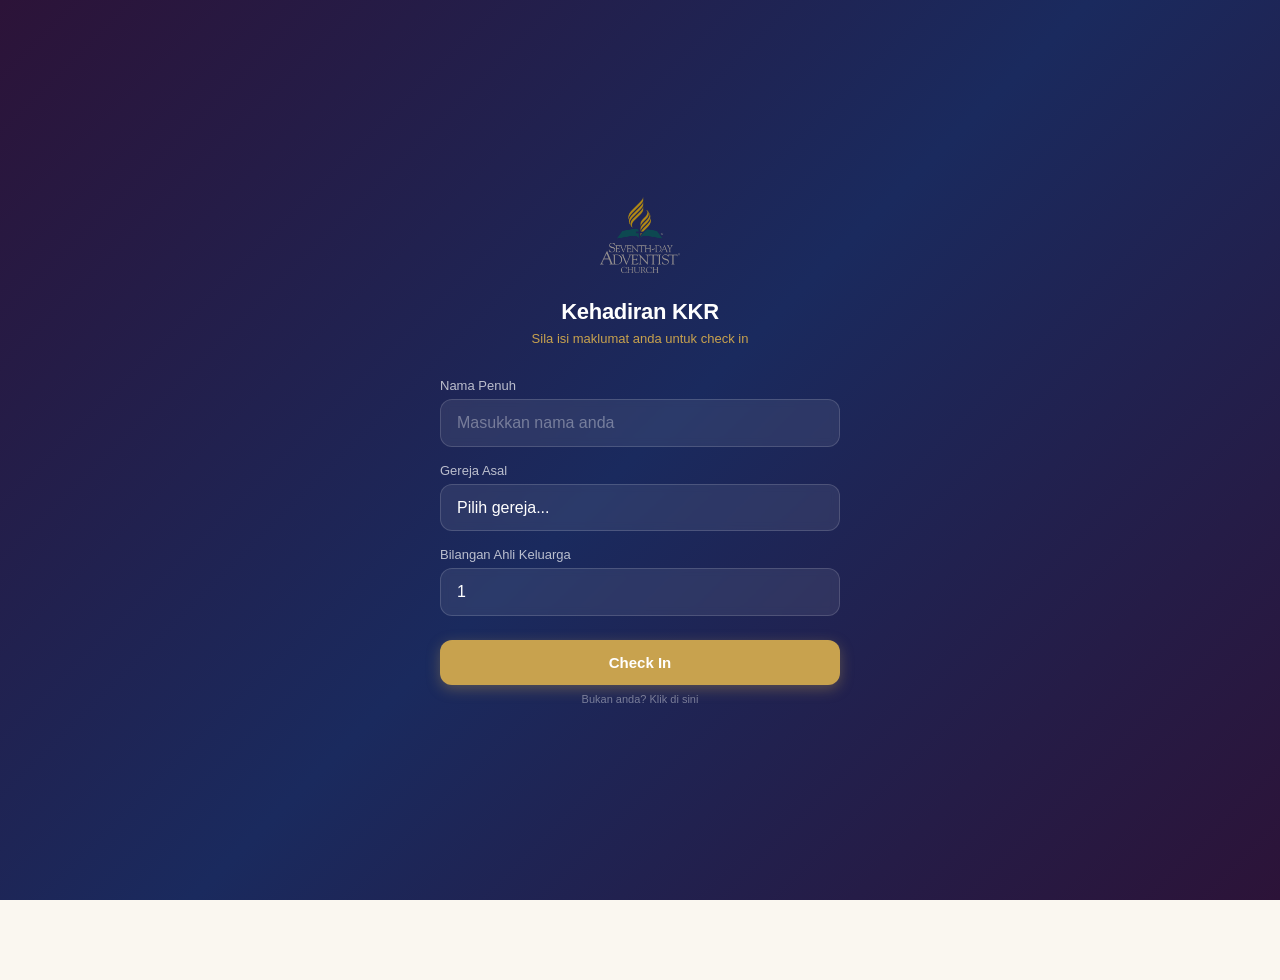
==== checkin/index.html @ 7aef044d "Add files via upload Draft v3 - update some changer for attendance (to add for ketua kluarga)" ====
<!DOCTYPE html>
<html lang="ms">
<head>
  <meta charset="UTF-8">
  <meta name="viewport" content="width=device-width, initial-scale=1, maximum-scale=1">
  <title>Kehadiran - KKR Kapa 2026</title>
  <link rel="stylesheet" href="../style.css">
  <style>
    .form-group { margin-bottom: 16px; }
    .form-group label { display: block; font-size: 13px; color: rgba(255,255,255,0.7); margin-bottom: 6px; font-weight: 500; }
    .form-input { width: 100%; padding: 14px 16px; border-radius: 12px; border: 1px solid rgba(255,255,255,0.15); font-size: 16px; background: rgba(255,255,255,0.08); color: white; backdrop-filter: blur(4px); outline: none; -webkit-appearance: none; box-sizing: border-box; }
    .form-input:focus { border-color: var(--gold); box-shadow: 0 0 0 3px rgba(200,162,78,0.12); }
    .form-input::placeholder { color: rgba(255,255,255,0.35); }
    .status-box { text-align: center; }
    .status-icon { width: 80px; height: 80px; border-radius: 50%; display: flex; align-items: center; justify-content: center; margin: 0 auto 20px; }
    .status-icon.success { background: var(--sage); }
    .status-icon.duplicate { background: #eab308; }
    .status-icon svg { width: 40px; height: 40px; color: white; }
    .status-box h2 { font-size: 22px; margin-bottom: 6px; color: white; font-weight: 800; letter-spacing: -0.3px; }
    .status-box .status-msg { color: var(--gold); font-size: 15px; }
    .status-box .status-sub { color: rgba(255,255,255,0.35); font-size: 13px; margin-top: 24px; }
    .btn-gold { background: var(--gold); color: var(--white); box-shadow: 0 4px 14px rgba(200,162,78,0.35); }
    .btn-gold:hover { background: #b8943e; }
    .btn-block { width: 100%; }
  </style>

</head>
<body id="attendancePage">
  <div style="min-height:100vh;background:linear-gradient(135deg,var(--primary),#1a2a5e,var(--primary));display:flex;flex-direction:column;align-items:center;justify-content:center;padding:24px">
    <img src="../LOGO-SDA.webp" alt="SDA" style="width:80px;height:80px;object-fit:contain;margin-bottom:24px;opacity:0.8" onerror="this.style.display='none'">

    <div id="formSection" style="width:100%;max-width:400px">
      <h1 style="color:white;font-size:22px;font-weight:700;text-align:center;margin-bottom:6px;letter-spacing:-0.3px">Kehadiran KKR</h1>
      <p style="color:var(--gold);font-size:13px;text-align:center;margin-bottom:32px">Sila isi maklumat anda untuk check in</p>
      <p id="welcomeMsg" style="display:none;color:var(--gold);font-size:13px;text-align:center;margin-bottom:16px"></p>

      <form id="attendanceForm">
        <div class="form-group">
          <label>Nama Penuh</label>
          <input id="nameInput" type="text" class="form-input" placeholder="Masukkan nama anda" required>
        </div>
        <div class="form-group">
          <label>Gereja Asal</label>
          <select id="churchSelect" class="form-input" required>
            <option value="">Pilih gereja...</option>
            <option>Gereja Kapa</option>
            <option>Gereja Koporingan</option>
            <option>Gereja Kitapol</option>
            <option>Gereja Minangkob</option>
            <option>Gereja Togop</option>
            <option>Cabang Sekolah Sabat Daerah Kapa</option>
            <option>Lain-Lain</option>
          </select>
        </div>
        <div class="form-group">
          <label>Bilangan Ahli Keluarga</label>
          <input id="bilanganInput" type="number" class="form-input" value="1" min="1" required>
        </div>
        <button id="submitBtn" type="submit" class="btn btn-gold btn-block" style="margin-top:8px">Check In</button>
        <a id="resetProfile" href="#" style="display:none;color:rgba(255,255,255,0.4);font-size:11px;text-align:center;margin-top:8px;text-decoration:none;display:block" onclick="return clearProfile()">Bukan anda? Klik di sini</a>
      </form>
    </div>

    <div id="statusSection" style="display:none;width:100%;max-width:400px"></div>
  </div>

  <script>
const APPS_SCRIPT_URL = 'https://script.google.com/macros/s/AKfycbxBpUWPdX2M0TG-DnZuQy_v53jxq2Dl27PuBJgJEx6wnCgeZT_gosQYWo0Ab1tnIEQ0/exec'
const ATTENDANCE_SHEET = 'https://docs.google.com/spreadsheets/d/e/2PACX-1vSBR3ctB0FYmGtvlzTkTKe1-ZT8mN7cnA8pDUfnrBsANhchBYPB3swa1Ig83quvgALlynFOlDCwQEc1/pub?gid=1475228326&single=true&output=csv'

function getTodayMsia() {
  const now = new Date()
  const msia = new Date(now.getTime() + 8 * 3600000)
  return msia.toLocaleDateString('en-GB', { day: 'numeric', month: 'long', year: 'numeric', timeZone: 'UTC' })
}

function parseCSV(text) {
  const items = []; let cur = ''; let inQ = false
  for (let i = 0; i < text.length; i++) {
    const c = text[i]
    if (c === '"') { inQ = !inQ; continue }
    if (c === ',' && !inQ) { items.push(cur.trim()); cur = ''; continue }
    if ((c === '\n' || c === '\r') && !inQ) { if (cur) items.push(cur.trim()); cur = ''; if (c === '\r') i++; items.push('__ROW__'); continue }
    cur += c
  }
  if (cur) items.push(cur.trim())
  const rows = []; let row = []
  for (const item of items) {
    if (item === '__ROW__') { if (row.length) rows.push(row); row = []; }
    else row.push(item)
  }
  if (row.length) rows.push(row)
  return rows
}

const today = getTodayMsia()
const LS_KEY = `checkin_${today}`
const USER_KEY = 'checkin_user'

function clearProfile() {
  localStorage.removeItem(USER_KEY)
  location.reload()
}

function checkLocalDuplicate(key) {
  const stored = localStorage.getItem(LS_KEY)
  if (!stored) return false
  try {
    const list = JSON.parse(stored)
    return Array.isArray(list) && list.includes(key)
  } catch { return false }
}

function saveLocalCheckin(key) {
  const stored = localStorage.getItem(LS_KEY)
  let list = []
  try { list = JSON.parse(stored) || [] } catch { list = [] }
  if (!Array.isArray(list)) list = []
  if (!list.includes(key)) list.push(key)
  localStorage.setItem(LS_KEY, JSON.stringify(list))
}

// Auto-fill from saved profile + auto-redirect if already checked in today
;(function() {
  try {
    const saved = JSON.parse(localStorage.getItem(USER_KEY))
    if (saved && saved.name) {
      const dupKey = (saved.name + '|' + saved.church).toLowerCase()
      const stored = localStorage.getItem(LS_KEY)
      if (stored) {
        try {
          const list = JSON.parse(stored)
          if (Array.isArray(list) && list.includes(dupKey)) {
            window.location.href = '../home.html'
            return
          }
        } catch (e) {}
      }
      document.getElementById('nameInput').value = saved.name
      if (saved.church) document.getElementById('churchSelect').value = saved.church
      if (saved.bilangan) document.getElementById('bilanganInput').value = saved.bilangan
      const msg = document.getElementById('welcomeMsg')
      msg.style.display = 'block'
      msg.textContent = 'Selamat datang kembali, ' + saved.name + '!'
      document.getElementById('resetProfile').style.display = 'block'
    }
  } catch (e) {}
})()

document.getElementById('attendanceForm').addEventListener('submit', async function(e) {
  e.preventDefault()
  const name = document.getElementById('nameInput').value.trim()
  const church = document.getElementById('churchSelect').value
  const bilangan = parseInt(document.getElementById('bilanganInput').value, 10) || 1
  if (!name || !church) return

  const dupKey = (name + '|' + church).toLowerCase()
  if (checkLocalDuplicate(dupKey)) {
    showStatus(true)
    return
  }

  const btn = document.getElementById('submitBtn')
  btn.disabled = true
  btn.innerHTML = '<div style="width:20px;height:20px;border:2px solid rgba(255,255,255,0.3);border-top-color:white;border-radius:50%;animation:spin 0.8s linear infinite;margin:0 auto"></div>'

  let isDuplicate = false

  try {
    const res = await fetch(ATTENDANCE_SHEET, { cache: 'no-store' })
    const rows = parseCSV(await res.text())
    isDuplicate = rows.slice(1).some(r => {
      const rowDay = (r[1] || '').trim()
      const rowName = (r[2] || '').trim().toLowerCase()
      const rowChurch = (r[3] || '').trim().toLowerCase()
      return rowDay === today && rowName === name.toLowerCase() && rowChurch === church.toLowerCase()
    })
  } catch (e) {
    if (checkLocalDuplicate(dupKey)) {
      showStatus(true)
      return
    }
  }

  if (!isDuplicate) {
    localStorage.setItem(USER_KEY, JSON.stringify({ name, church, bilangan }))
    try {
      await fetch(APPS_SCRIPT_URL, {
        method: 'POST',
        mode: 'no-cors',
        headers: { 'Content-Type': 'text/plain' },
        body: JSON.stringify({ name, church, bilangan }),
      })
    } catch (e) {}
  }

  saveLocalCheckin(dupKey)
  showStatus(isDuplicate)
})

function showStatus(isDuplicate) {
  document.getElementById('formSection').style.display = 'none'
  const statusSection = document.getElementById('statusSection')
  statusSection.style.display = 'block'

  if (isDuplicate) {
    statusSection.innerHTML = '<div class="status-box"><div class="status-icon duplicate"><svg viewBox="0 0 24 24" fill="none" stroke="currentColor" stroke-width="2.5"><path d="M12 9v2m0 4h.01"/></svg></div><h2>Anda Sudah Check In</h2><p class="status-msg" style="color:#fcd34d">Anda sudah check in hari ini</p><p class="status-sub">Mengalihkan...</p></div>'
  } else {
    statusSection.innerHTML = '<div class="status-box"><div class="status-icon success"><svg viewBox="0 0 24 24" fill="none" stroke="currentColor" stroke-width="2.5"><path d="M5 13l4 4L19 7"/></svg></div><h2>Check In Berjaya!</h2><p class="status-msg">Selamat datang ke KKR</p><p class="status-sub">Mengalihkan...</p></div>'
  }

  setTimeout(() => { window.location.href = '../home.html' }, 2500)
}
  </script>
</body>
</html>
---- style.css ----
:root {
  --primary: #2c1338;
  --primary-light: #4a205c;
  --gold: #c8a24e;
  --cream: #faf7f0;
  --sage: #5b7a5e;
  --white: #ffffff;
  --gray: #735e6b;
  --light-gray: #f0ecf0;
  --surface: #ffffff;
  --border: #e8e2e8;
  --shadow: 0 1px 3px rgba(44,19,56,0.06), 0 4px 16px rgba(44,19,56,0.05);
  --shadow-lg: 0 4px 12px rgba(44,19,56,0.08), 0 8px 24px rgba(44,19,56,0.06);
}

* { margin: 0; padding: 0; box-sizing: border-box; }

html, body { overflow-x: hidden; width: 100%; }

body {
  font-family: -apple-system, BlinkMacSystemFont, 'Segoe UI', Roboto, sans-serif;
  background: var(--cream);
  color: var(--primary);
  min-height: 100vh;
  padding-bottom: 80px;
  -webkit-font-smoothing: antialiased;
  -webkit-text-size-adjust: 100%;
}

/* ========== PAGE HEADERS ========== */
.page-header {
  background: linear-gradient(135deg, var(--primary), var(--primary-light));
  color: var(--white);
  padding: 28px 20px 24px;
  position: relative;
}
.page-header::after {
  content: '';
  position: absolute;
  bottom: 0;
  left: 0;
  right: 0;
  height: 20px;
  background: var(--cream);
  border-radius: 20px 20px 0 0;
}
.page-header .subtitle {
  color: var(--gold);
  font-size: 11px;
  text-transform: uppercase;
  letter-spacing: 2px;
  margin-bottom: 6px;
  font-weight: 600;
}
.page-header h1 {
  font-size: 24px;
  font-weight: 800;
  letter-spacing: -0.5px;
  line-height: 1.2;
}
.page-header .desc {
  color: rgba(255,255,255,0.65);
  font-size: 13px;
  margin-top: 6px;
}

.page-content {
  padding: 16px;
  margin-top: -12px;
  max-width: 600px;
  margin-left: auto;
  margin-right: auto;
}

/* ========== CARDS ========== */
.card {
  background: var(--surface);
  border-radius: 16px;
  padding: 20px;
  box-shadow: var(--shadow);
  margin-bottom: 16px;
  border: 1px solid var(--border);
}
.card-clickable {
  cursor: pointer;
  transition: all 0.2s ease;
}
.card-clickable:hover {
  box-shadow: var(--shadow-lg);
  transform: translateY(-2px);
  border-color: var(--gold);
}
.card-clickable:active { transform: scale(0.97); }
.card h2 {
  font-size: 17px;
  font-weight: 700;
  margin-bottom: 16px;
  letter-spacing: -0.3px;
  line-height: 1.3;
  color: var(--primary);
}

/* ========== BANNER ========== */
.banner-wrap {
  border-radius: 16px;
  overflow: hidden;
  margin-bottom: 16px;
  box-shadow: var(--shadow);
  border: 1px solid var(--border);
}
.banner-wrap img {
  width: 100%;
  height: 200px;
  object-fit: cover;
  display: block;
}

/* ========== HOME HERO ========== */
.home-hero {
  text-align: center;
  padding: 32px 20px 28px;
  background: linear-gradient(135deg, var(--primary), var(--primary-light));
  color: white;
  position: relative;
}
.home-hero::after {
  content: '';
  position: absolute;
  bottom: 0;
  left: 0;
  right: 0;
  height: 24px;
  background: var(--cream);
  border-radius: 24px 24px 0 0;
}
.home-hero .logo-mini {
  width: 72px;
  height: 72px;
  object-fit: contain;
  margin-bottom: 14px;
  filter: drop-shadow(0 2px 4px rgba(0,0,0,0.15));
}
.home-hero .home-label {
  color: var(--gold);
  font-size: 11px;
  text-transform: uppercase;
  letter-spacing: 2.5px;
  margin-bottom: 8px;
  font-weight: 600;
}
.home-hero h1 {
  font-size: 22px;
  font-weight: 800;
  letter-spacing: -0.5px;
  line-height: 1.3;
  max-width: 320px;
  margin: 0 auto;
}
.home-hero .home-theme {
  color: var(--gold);
  font-style: italic;
  margin-top: 6px;
  font-size: 14px;
  opacity: 0.9;
}
.home-hero .hero-info {
  margin-top: 20px;
  padding-top: 16px;
  border-top: 1px solid rgba(255,255,255,0.1);
  display: flex;
  flex-direction: column;
  gap: 10px;
}
.home-hero .hero-info-row {
  display: flex;
  align-items: center;
  justify-content: center;
  gap: 8px;
  font-size: 14px;
  color: rgba(255,255,255,0.8);
}
.home-hero .hero-info-icon { font-size: 15px; }
.home-hero .hero-info-text { font-weight: 500; }

/* ========== STATS BAR ========== */
.stats-bar {
  display: flex;
  gap: 12px;
  margin-bottom: 16px;
}
.stat-card {
  flex: 1;
  background: linear-gradient(135deg, var(--primary), var(--primary-light));
  border-radius: 16px;
  padding: 16px;
  text-align: center;
  box-shadow: var(--shadow);
  border: 1px solid rgba(255,255,255,0.08);
}
.stat-number {
  display: block;
  font-size: 32px;
  font-weight: 800;
  color: white;
  line-height: 1;
  letter-spacing: -1px;
}
.stat-label {
  display: block;
  font-size: 11px;
  color: var(--gold);
  margin-top: 6px;
  font-weight: 600;
  text-transform: uppercase;
  letter-spacing: 0.5px;
}

/* ========== HOME INFO ========== */
.info-item {
  display: flex;
  flex-direction: column;
  gap: 4px;
}
.info-item .info-label {
  font-size: 12px;
  color: var(--gray);
  text-transform: uppercase;
  letter-spacing: 0.5px;
  font-weight: 600;
}
.info-item .info-value {
  font-size: 17px;
  font-weight: 700;
  color: var(--primary);
  line-height: 1.3;
}
.info-link {
  display: inline-flex;
  align-items: center;
  gap: 6px;
  color: var(--gold);
  text-decoration: none;
  font-size: 14px;
  font-weight: 600;
  margin-top: 4px;
  transition: opacity 0.2s;
}
.info-link:hover { opacity: 0.8; }
.info-link svg { width: 16px; height: 16px; fill: currentColor; flex-shrink: 0; }

/* ========== SPEAKER CARD ========== */
.speaker-card {
  display: flex;
  align-items: center;
  gap: 14px;
}
.speaker-img {
  width: 60px;
  height: 60px;
  border-radius: 50%;
  object-fit: cover;
  border: 2.5px solid var(--gold);
  flex-shrink: 0;
}
.speaker-info { min-width: 0; flex: 1; }
.speaker-info .speaker-name {
  font-weight: 700;
  font-size: 16px;
  color: var(--primary);
  overflow: hidden;
  text-overflow: ellipsis;
  white-space: nowrap;
}
.speaker-info .speaker-role {
  font-size: 13px;
  color: var(--gray);
  margin-top: 2px;
}

.livestream-link {
  display: inline-flex;
  align-items: center;
  gap: 8px;
  background: var(--primary);
  color: white;
  padding: 10px 20px;
  border-radius: 10px;
  text-decoration: none;
  font-size: 14px;
  font-weight: 600;
  transition: background 0.2s;
}
.livestream-link:hover { background: var(--primary-light); }

/* ========== BUTTONS ========== */
.btn {
  display: inline-flex;
  align-items: center;
  justify-content: center;
  gap: 8px;
  padding: 14px 32px;
  border-radius: 12px;
  font-size: 15px;
  font-weight: 600;
  border: none;
  cursor: pointer;
  transition: all 0.2s;
  text-decoration: none;
}
.btn:active { transform: scale(0.96); }
.btn:disabled { opacity: 0.6; cursor: not-allowed; }

.btn-gold {
  background: var(--gold);
  color: var(--white);
  box-shadow: 0 4px 14px rgba(200,162,78,0.35);
}
.btn-gold:hover { background: #b8943e; }

.btn-block { width: 100%; }

/* ========== BOTTOM NAV ========== */
.bottom-nav {
  position: fixed;
  bottom: 0;
  left: 0;
  right: 0;
  background: rgba(255,255,255,0.92);
  backdrop-filter: blur(16px);
  -webkit-backdrop-filter: blur(16px);
  border-top: 1px solid rgba(0,0,0,0.04);
  display: flex;
  justify-content: space-around;
  padding: 5px 0 env(safe-area-inset-bottom, 5px);
  z-index: 100;
}
.nav-item {
  position: relative;
  display: flex;
  flex-direction: column;
  align-items: center;
  text-decoration: none;
  color: #9ca3af;
  font-size: 10px;
  padding: 3px 12px;
  border-radius: 8px;
  transition: all 0.2s;
  gap: 1px;
  font-weight: 500;
  letter-spacing: 0.2px;
  -webkit-tap-highlight-color: transparent;
}

.nav-badge {
  position: absolute;
  top: -2px;
  right: -2px;
  background: #ef4444;
  color: white;
  font-size: 9px;
  font-weight: 700;
  min-width: 16px;
  height: 16px;
  border-radius: 8px;
  display: none;
  align-items: center;
  justify-content: center;
  padding: 0 4px;
  box-shadow: 0 2px 6px rgba(239,68,68,0.4);
  line-height: 1;
}
.nav-item svg {
  width: 24px;
  height: 24px;
  stroke-width: 1.5;
  transition: all 0.2s;
}
.nav-item.active {
  color: var(--primary);
}
.nav-item.active svg { stroke-width: 2.5; }
.nav-item:hover { color: var(--primary); }

/* ========== CONTACT FAB ========== */
.contact-fab {
  position: fixed;
  bottom: 80px;
  right: 16px;
  z-index: 99;
  display: flex;
  flex-direction: column;
  align-items: flex-end;
  gap: 12px;
}
.fab-main {
  width: 54px;
  height: 54px;
  border-radius: 50%;
  border: none;
  background: var(--primary);
  color: white;
  cursor: pointer;
  display: flex;
  align-items: center;
  justify-content: center;
  box-shadow: 0 4px 20px rgba(44,19,56,0.35);
  transition: all 0.2s;
  position: relative;
  z-index: 2;
  animation: fabGlow 2.5s ease-in-out infinite;
}
.fab-main:hover { transform: scale(1.1); box-shadow: 0 8px 32px rgba(44,19,56,0.45); }
.fab-main:active { transform: scale(0.95); }

.fab-label {
  position: absolute;
  right: 62px;
  top: 50%;
  transform: translateY(-50%);
  background: rgba(44,19,56,0.9);
  color: white;
  font-size: 12px;
  font-weight: 600;
  padding: 6px 12px;
  border-radius: 8px;
  white-space: nowrap;
  pointer-events: none;
  backdrop-filter: blur(4px);
}
.fab-label::after {
  content: '';
  position: absolute;
  right: -5px;
  top: 50%;
  transform: translateY(-50%);
  border-left: 5px solid rgba(44,19,56,0.9);
  border-top: 5px solid transparent;
  border-bottom: 5px solid transparent;
}
.fab-main svg { width: 24px; height: 24px; }
.fab-main .fab-close-icon { display: none; }
.contact-fab.open .fab-main .fab-icon { display: none; }
.contact-fab.open .fab-main .fab-close-icon { display: block; }
.contact-fab.open .fab-main { background: #ef4444; box-shadow: 0 4px 20px rgba(239,68,68,0.35); }
.contact-fab.open .fab-label { display: none; }
.fab-options {
  display: flex;
  flex-direction: column;
  align-items: flex-end;
  gap: 10px;
  opacity: 0;
  transform: translateY(10px) scale(0.8);
  pointer-events: none;
  transition: all 0.25s ease-out;
  position: absolute;
  bottom: 64px;
  right: 0;
}
.contact-fab.open .fab-options {
  opacity: 1;
  transform: translateY(0) scale(1);
  pointer-events: auto;
}
.fab-option {
  display: flex;
  align-items: center;
  gap: 8px;
  padding: 10px 16px 10px 14px;
  border-radius: 12px;
  text-decoration: none;
  font-size: 13px;
  font-weight: 600;
  color: white;
  box-shadow: 0 4px 16px rgba(0,0,0,0.12);
  transition: all 0.2s;
  white-space: nowrap;
}
.fab-option:hover { transform: translateX(-4px); }
.fab-option:active { transform: scale(0.96); }
.fab-option svg { width: 20px; height: 20px; flex-shrink: 0; }
.fab-wa { background: #25D366; }
.fab-wa svg { fill: white; }
.fab-form { background: var(--primary); }
.fab-form svg { stroke: white; }

/* ========== SPLASH ========== */

.splash {
  min-height: 100vh;
  display: flex;
  flex-direction: column;
  align-items: center;
  justify-content: center;
  padding: 24px;
  text-align: center;
  background: linear-gradient(160deg, #f8f5fa 0%, #f0eaf2 40%, #e8e0ec 100%);
}
.splash-logo {
  width: 100px;
  height: 100px;
  object-fit: contain;
  margin-bottom: 32px;
  animation: logoFloat 2.5s ease-in-out infinite;
  filter: drop-shadow(0 2px 8px rgba(0,0,0,0.06));
}
.splash-content { animation: fadeInUp 0.8s ease-out 0.15s both; max-width: 360px; }
.splash-content .label {
  color: var(--gold);
  font-size: 12px;
  text-transform: uppercase;
  letter-spacing: 3px;
  margin-bottom: 12px;
  font-weight: 600;
}
.splash-content h1 {
  font-size: 26px;
  margin-bottom: 8px;
  color: var(--primary);
  font-weight: 800;
  letter-spacing: -0.5px;
  line-height: 1.2;
}
.splash-content .event-name {
  font-size: 18px;
  color: var(--gold);
  font-weight: 600;
  margin-bottom: 6px;
  line-height: 1.3;
}
.splash-content .theme-text {
  font-size: 15px;
  color: var(--gray);
  font-style: italic;
}
.splash-spinner { margin-top: 60px; animation: fadeIn 0.6s ease-out 0.4s both; }
.splash-spinner .spinner {
  border: 3px solid #d8d0dc;
  border-top-color: var(--gold);
  border-radius: 50%;
  width: 28px;
  height: 28px;
  animation: spin 0.8s linear infinite;
}
.splash-hint {
  position: fixed;
  bottom: 40px;
  left: 0;
  right: 0;
  text-align: center;
  color: #b8aebc;
  font-size: 13px;
  animation: fadeIn 0.6s ease-out 0.6s both, fadeInOut 2s infinite 0.6s;
}

/* ========== MODAL ========== */
.modal-overlay {
  position: fixed;
  inset: 0;
  background: rgba(44,19,56,0.45);
  backdrop-filter: blur(6px);
  z-index: 200;
  align-items: flex-end;
  justify-content: center;
  padding: 20px;
  opacity: 0;
  pointer-events: none;
  transition: opacity 0.25s ease-out;
  display: flex;
}
@media (min-width: 480px) {
  .modal-overlay { align-items: center; }
}
.modal-overlay.open {
  opacity: 1;
  pointer-events: auto;
}
.modal-box {
  background: var(--white);
  border-radius: 24px 24px 0 0;
  max-width: 480px;
  width: 100%;
  max-height: 80vh;
  overflow-y: auto;
  box-shadow: 0 20px 60px rgba(44,19,56,0.2);
  animation: slideUp 0.35s ease-out;
}
@media (min-width: 480px) {
  .modal-box { border-radius: 24px; }
}
@keyframes slideUp {
  from { transform: translateY(40px); opacity: 0; }
  to { transform: translateY(0); opacity: 1; }
}
.modal-header {
  display: flex;
  justify-content: space-between;
  align-items: center;
  padding: 18px 20px;
  border-bottom: 1px solid var(--border);
  position: sticky;
  top: 0;
  background: var(--white);
  border-radius: 24px 24px 0 0;
}
.modal-header h3 {
  font-size: 17px;
  font-weight: 700;
  color: var(--primary);
  margin: 0;
  letter-spacing: -0.3px;
  line-height: 1.3;
  padding-right: 8px;
}
.modal-close {
  width: 32px;
  height: 32px;
  border-radius: 50%;
  border: none;
  background: var(--light-gray);
  cursor: pointer;
  font-size: 16px;
  display: flex;
  align-items: center;
  justify-content: center;
  color: var(--gray);
  transition: background 0.2s;
  flex-shrink: 0;
}
.modal-close:hover { background: #ddd6e0; }
.modal-body { padding: 20px; }

/* ========== PROGRAM TABBED ========== */
.program-dates {
  display: flex;
  gap: 8px;
  overflow-x: auto;
  padding: 4px 0 12px;
  -webkit-overflow-scrolling: touch;
  scrollbar-width: none;
}
.program-dates::-webkit-scrollbar { display: none; }

.program-date-tab {
  flex-shrink: 0;
  display: flex;
  flex-direction: column;
  align-items: center;
  padding: 12px 18px;
  border-radius: 14px;
  border: 1.5px solid var(--border);
  background: var(--surface);
  cursor: pointer;
  transition: all 0.2s;
  -webkit-tap-highlight-color: transparent;
}
.program-date-tab:active { transform: scale(0.95); }
.program-date-tab .pdt-label {
  font-size: 11px;
  font-weight: 600;
  color: var(--gray);
  text-transform: uppercase;
  letter-spacing: 0.5px;
  transition: color 0.2s;
}
.program-date-tab .pdt-date {
  font-size: 13px;
  font-weight: 700;
  color: var(--primary);
  margin-top: 2px;
  transition: color 0.2s;
}
.program-date-tab.active {
  background: var(--primary);
  border-color: var(--primary);
}
.program-date-tab.active .pdt-label,
.program-date-tab.active .pdt-date {
  color: white;
}

/* ========== PROGRAM DAY CARD (single) ========== */
.program-day-card {
  background: var(--surface);
  border-radius: 16px;
  overflow: hidden;
  box-shadow: var(--shadow);
  border: 1px solid var(--border);
  margin-bottom: 16px;
  animation: slideInRight 0.35s ease-out;
}
.program-day-header {
  background: linear-gradient(135deg, var(--primary), var(--primary-light));
  color: white;
  padding: 18px 20px;
}
.program-day-header .day-name {
  font-size: 18px;
  font-weight: 700;
  letter-spacing: -0.3px;
}
.program-day-header .day-date {
  font-size: 13px;
  color: var(--gold);
  margin-top: 3px;
  font-weight: 500;
}
.program-slot {
  display: flex;
  align-items: center;
  justify-content: space-between;
  padding: 14px 20px;
  border-bottom: 1px solid var(--border);
  gap: 12px;
}
.program-slot:last-child { border: none; }
.program-slot .slot-left { flex: 1; min-width: 0; }
.program-slot .slot-role {
  font-size: 14px;
  font-weight: 600;
  color: var(--primary);
  line-height: 1.3;
}
.program-slot .slot-time {
  font-size: 12px;
  color: var(--gray);
  margin-top: 2px;
}
.program-slot .slot-person {
  font-size: 14px;
  font-weight: 600;
  color: var(--gold);
  text-align: right;
  flex-shrink: 0;
  max-width: 50%;
}

/* ========== PETUGAS ========== */
.petugas-grid { display: grid; gap: 14px; }
.petugas-card {
  background: var(--surface);
  border-radius: 16px;
  padding: 18px;
  box-shadow: var(--shadow);
  border: 1px solid var(--border);
  cursor: pointer;
  transition: all 0.2s;
  display: flex;
  justify-content: space-between;
  align-items: center;
  -webkit-tap-highlight-color: transparent;
}
.petugas-card:hover {
  box-shadow: var(--shadow-lg);
  transform: translateY(-2px);
  border-color: var(--gold);
}
.petugas-card:active { transform: scale(0.97); }
.petugas-card .day-label { color: var(--gold); font-size: 12px; font-weight: 600; }
.petugas-card .day-date { font-weight: 700; font-size: 17px; color: var(--primary); margin-top: 2px; }
.petugas-card .role-count { font-size: 12px; color: var(--gray); margin-top: 4px; }
.petugas-card .arrow { color: #ccc; font-size: 24px; font-weight: 300; }

/* ========== MODAL ROLE LIST ========== */
.role-item {
  display: flex;
  gap: 10px;
  padding: 12px 0;
  border-bottom: 1px solid var(--border);
}
.role-item:last-child { border: none; }
.role-dot {
  width: 8px;
  height: 8px;
  border-radius: 50%;
  background: var(--gold);
  margin-top: 6px;
  flex-shrink: 0;
}
.role-name { font-weight: 600; font-size: 14px; color: var(--primary); }
.role-person { font-size: 14px; color: var(--gray); margin-top: 2px; line-height: 1.4; }

/* ========== ANNOUNCEMENTS ========== */
.announce-grid { display: grid; gap: 14px; }
.announce-card {
  background: var(--surface);
  border-radius: 16px;
  padding: 18px;
  box-shadow: var(--shadow);
  border: 1px solid var(--border);
  cursor: pointer;
  transition: all 0.2s;
  -webkit-tap-highlight-color: transparent;
}
.announce-card:hover {
  box-shadow: var(--shadow-lg);
  transform: translateY(-2px);
  border-color: var(--gold);
}
.announce-card:active { transform: scale(0.97); }
.announce-card-top { display: flex; align-items: flex-start; gap: 10px; }
.announce-badge {
  flex-shrink: 0;
  width: 26px;
  height: 26px;
  border-radius: 8px;
  background: var(--gold);
  color: white;
  display: flex;
  align-items: center;
  justify-content: center;
  font-size: 11px;
  font-weight: 700;
  margin-top: 1px;
}
.announce-card .announce-title { font-weight: 700; font-size: 16px; color: var(--primary); line-height: 1.3; }
.announce-card .announce-preview {
  font-size: 13px;
  color: var(--gray);
  margin-top: 8px;
  overflow: hidden;
  display: -webkit-box;
  -webkit-line-clamp: 2;
  -webkit-box-orient: vertical;
  line-height: 1.5;
}

/* ========== GALLERY ========== */
.gallery-list { display: grid; gap: 14px; }
.gallery-card {
  background: var(--surface);
  border-radius: 16px;
  padding: 18px;
  box-shadow: var(--shadow);
  border: 1px solid var(--border);
}
.gallery-card-header {
  display: flex;
  align-items: center;
  gap: 12px;
  margin-bottom: 12px;
}
.gallery-icon {
  width: 44px;
  height: 44px;
  border-radius: 12px;
  background: var(--primary);
  color: white;
  display: flex;
  align-items: center;
  justify-content: center;
  flex-shrink: 0;
}
.gallery-icon svg { width: 22px; height: 22px; fill: none; stroke: currentColor; stroke-width: 2; }
.gallery-meta { flex: 1; min-width: 0; }
.gallery-title { font-weight: 700; font-size: 15px; color: var(--primary); line-height: 1.3; }
.gallery-artist { font-size: 12px; color: var(--gray); margin-top: 2px; }
.gallery-controls {
  display: flex;
  align-items: center;
  gap: 10px;
  padding-top: 10px;
  border-top: 1px solid var(--border);
}
.gallery-play-btn {
  width: 40px;
  height: 40px;
  border-radius: 50%;
  border: none;
  background: var(--primary);
  color: white;
  cursor: pointer;
  display: flex;
  align-items: center;
  justify-content: center;
  flex-shrink: 0;
  transition: all 0.2s;
  -webkit-tap-highlight-color: transparent;
}
.gallery-play-btn:hover { background: var(--primary-light); transform: scale(1.05); }
.gallery-play-btn:active { transform: scale(0.95); }
.gallery-play-btn svg { width: 18px; height: 18px; fill: none; stroke: currentColor; stroke-width: 2.5; }
.gallery-progress {
  flex: 1;
  height: 4px;
  background: var(--light-gray);
  border-radius: 2px;
  overflow: hidden;
  cursor: pointer;
  position: relative;
}
.gallery-progress-fill {
  height: 100%;
  background: var(--gold);
  border-radius: 2px;
  width: 0%;
  transition: width 0.1s linear;
}
.gallery-time { font-size: 11px; color: var(--gray); font-weight: 500; min-width: 32px; text-align: right; }

.lirik-toggle {
  display: block;
  width: 100%;
  padding: 10px;
  margin-top: 8px;
  border: 1.5px solid var(--border);
  border-radius: 10px;
  background: var(--surface);
  color: var(--primary);
  font-size: 13px;
  font-weight: 600;
  cursor: pointer;
  transition: all 0.2s;
  -webkit-tap-highlight-color: transparent;
}
.lirik-toggle:hover { border-color: var(--gold); color: var(--gold); }
.lirik-toggle:active { transform: scale(0.97); }
.lirik-content {
  margin-top: 10px;
  border-radius: 10px;
  background: var(--cream);
  border: 1px solid var(--border);
  overflow: hidden;
}
.lirik-body {
  padding: 16px 20px;
  font-size: 14px;
  line-height: 1.8;
  color: var(--primary);
  font-family: Georgia, 'Times New Roman', serif;
}

/* ========== EMPTY ========== */
.empty-state {
  text-align: center;
  padding: 32px 20px;
  color: var(--gray);
  font-size: 14px;
}

/* ========== GRAPH ========== */
.graph-body { display: flex; flex-direction: column; gap: 12px; }
.graph-row { display: flex; align-items: center; gap: 10px; }
.graph-label { font-size: 12px; font-weight: 600; color: var(--gray); width: 50px; flex-shrink: 0; text-transform: uppercase; letter-spacing: 0.3px; }
.graph-bar-wrap { flex: 1; height: 24px; background: var(--light-gray); border-radius: 12px; overflow: hidden; }
.graph-bar { height: 100%; border-radius: 12px; background: linear-gradient(90deg, var(--gold), var(--primary-light)); transition: width 0.6s ease-out; min-width: 4px; }
.graph-count { font-size: 14px; font-weight: 700; color: var(--primary); min-width: 28px; text-align: right; }

/* ========== LOADING ========== */
.loading-wrap {
  display: flex;
  align-items: center;
  justify-content: center;
  padding: 48px 20px;
}
.loading-wrap .spinner {
  border: 3px solid #d8d0dc;
  border-top-color: var(--gold);
  border-radius: 50%;
  width: 28px;
  height: 28px;
  animation: spin 0.8s linear infinite;
}

/* ========== ANIMATIONS ========== */
.page-content { animation: fadeInUp 0.4s ease-out; }


@keyframes fadeInUp {
  from { opacity: 0; transform: translateY(20px); }
  to { opacity: 1; transform: translateY(0); }
}
@keyframes fadeIn {
  from { opacity: 0; }
  to { opacity: 1; }
}
@keyframes logoFloat {
  0%, 100% { transform: translateY(0); filter: drop-shadow(0 2px 8px rgba(0,0,0,0.06)); }
  50% { transform: translateY(-6px); filter: drop-shadow(0 6px 16px rgba(0,0,0,0.1)); }
}
@keyframes spin { to { transform: rotate(360deg); } }
@keyframes fadeInOut {
  0%, 100% { opacity: 0.3; }
  50% { opacity: 0.7; }
}
@keyframes slideInRight {
  from { opacity: 0; transform: translateX(30px); }
  to { opacity: 1; transform: translateX(0); }
}
@keyframes bounceIn {
  0% { transform: scale(0); }
  50% { transform: scale(1.2); }
  100% { transform: scale(1); }
}
@keyframes fabGlow {
  0%, 100% { box-shadow: 0 4px 20px rgba(44,19,56,0.35); }
  50% { box-shadow: 0 4px 28px rgba(200,162,78,0.45), 0 0 0 0 rgba(200,162,78,0.2); }
}

@media (prefers-reduced-motion: reduce) {
  * { animation-duration: 0.01ms !important; animation-delay: 0ms !important; transition-duration: 0.01ms !important; }
}

.hidden { display: none; }
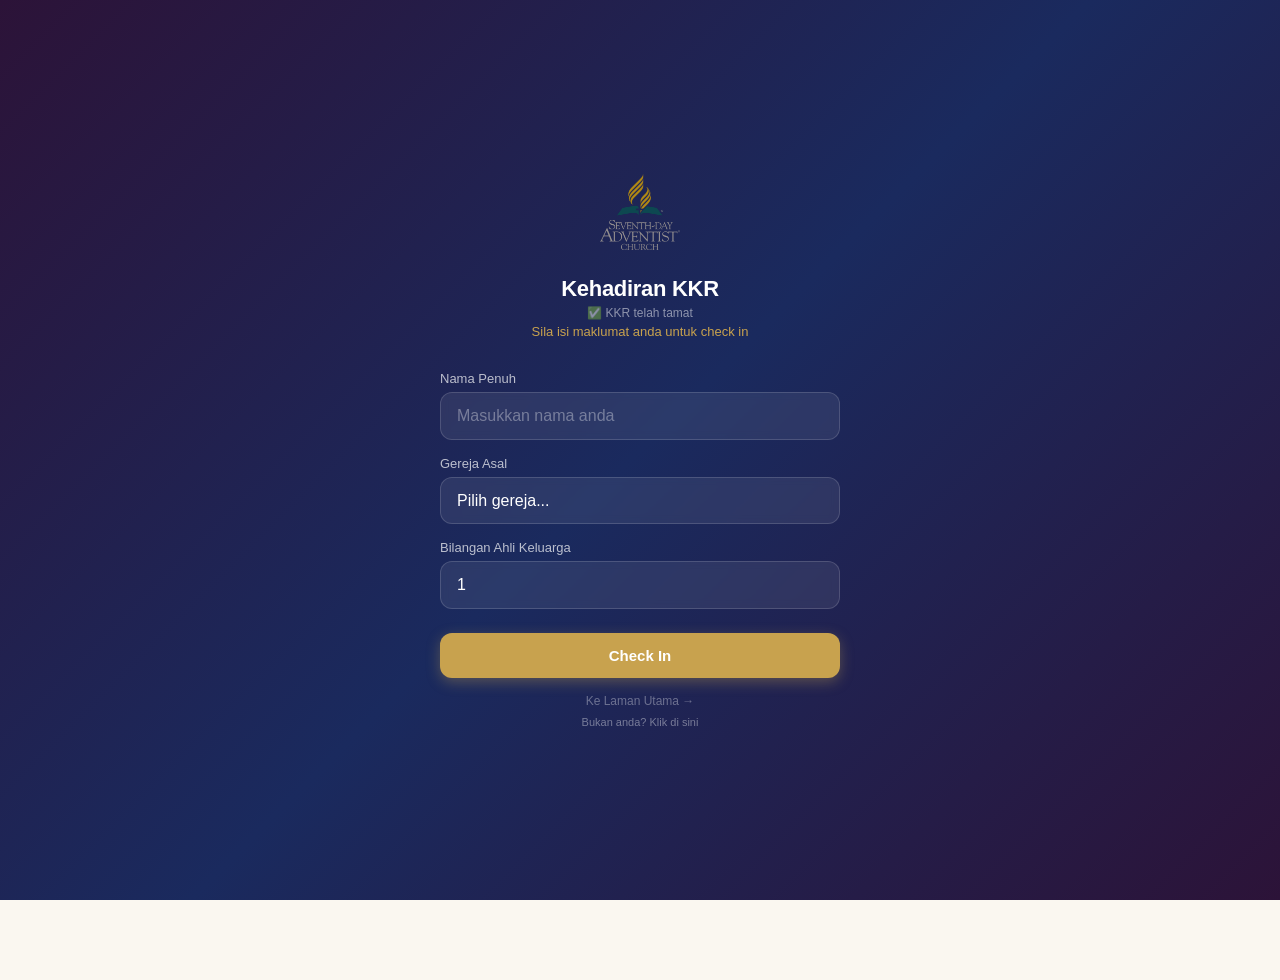
==== commit 4858a735: "Add files via upload Draft Small changes on Main Attendance page" ====
--- a/checkin/index.html
+++ b/checkin/index.html
@@ -30,7 +30,8 @@
     <img src="../LOGO-SDA.webp" alt="SDA" style="width:80px;height:80px;object-fit:contain;margin-bottom:24px;opacity:0.8" onerror="this.style.display='none'">
 
     <div id="formSection" style="width:100%;max-width:400px">
-      <h1 style="color:white;font-size:22px;font-weight:700;text-align:center;margin-bottom:6px;letter-spacing:-0.3px">Kehadiran KKR</h1>
+      <h1 style="color:white;font-size:22px;font-weight:700;text-align:center;margin-bottom:4px;letter-spacing:-0.3px">Kehadiran KKR</h1>
+      <p id="dayIndicator" style="color:rgba(255,255,255,0.5);font-size:12px;text-align:center;margin-bottom:4px"></p>
       <p style="color:var(--gold);font-size:13px;text-align:center;margin-bottom:32px">Sila isi maklumat anda untuk check in</p>
       <p id="welcomeMsg" style="display:none;color:var(--gold);font-size:13px;text-align:center;margin-bottom:16px"></p>
 
@@ -57,6 +58,7 @@
           <input id="bilanganInput" type="number" class="form-input" value="1" min="1" required>
         </div>
         <button id="submitBtn" type="submit" class="btn btn-gold btn-block" style="margin-top:8px">Check In</button>
+        <a href="../home.html" style="color:rgba(255,255,255,0.35);font-size:12px;text-align:center;margin-top:16px;text-decoration:none;display:block">Ke Laman Utama →</a>
         <a id="resetProfile" href="#" style="display:none;color:rgba(255,255,255,0.4);font-size:11px;text-align:center;margin-top:8px;text-decoration:none;display:block" onclick="return clearProfile()">Bukan anda? Klik di sini</a>
       </form>
     </div>
@@ -96,6 +98,25 @@
 const today = getTodayMsia()
 const LS_KEY = `checkin_${today}`
 const USER_KEY = 'checkin_user'
+
+function getKkrDay() {
+  const now = new Date()
+  const msia = new Date(now.getTime() + 8 * 3600000)
+  const msiaDate = new Date(Date.UTC(msia.getFullYear(), msia.getMonth(), msia.getDate()))
+  const start = new Date(Date.UTC(2026, 6, 20))
+  const end = new Date(Date.UTC(2026, 6, 26))
+  if (msiaDate < start) return { label: '⏳ KKR akan bermula 20 Julai 2026' }
+  if (msiaDate > end) return { label: '✅ KKR telah tamat' }
+  const day = Math.floor((msiaDate - start) / 86400000) + 1
+  const months = ['Januari','Februari','Mac','April','Mei','Jun','Julai','Ogos','September','Oktober','November','Disember']
+  const dateStr = `${msiaDate.getDate()} ${months[msiaDate.getMonth()]} ${msiaDate.getFullYear()}`
+  return { label: `🎉 Hari ${day} · ${dateStr}`, day }
+}
+
+;(function() {
+  const d = document.getElementById('dayIndicator')
+  if (d) d.textContent = getKkrDay().label
+})()
 
 function clearProfile() {
   localStorage.removeItem(USER_KEY)
@@ -154,6 +175,9 @@
   const bilangan = parseInt(document.getElementById('bilanganInput').value, 10) || 1
   if (!name || !church) return
 
+  const bil = parseInt(document.getElementById('bilanganInput').value, 10) || 1
+  if (!confirm(`Nama: ${name}\nGereja: ${church}\nBilangan: ${bil}\n\nBetul?`)) return
+
   const dupKey = (name + '|' + church).toLowerCase()
   if (checkLocalDuplicate(dupKey)) {
     showStatus(true)
@@ -204,9 +228,9 @@
   statusSection.style.display = 'block'
 
   if (isDuplicate) {
-    statusSection.innerHTML = '<div class="status-box"><div class="status-icon duplicate"><svg viewBox="0 0 24 24" fill="none" stroke="currentColor" stroke-width="2.5"><path d="M12 9v2m0 4h.01"/></svg></div><h2>Anda Sudah Check In</h2><p class="status-msg" style="color:#fcd34d">Anda sudah check in hari ini</p><p class="status-sub">Mengalihkan...</p></div>'
+    statusSection.innerHTML = '<div class="status-box"><div class="status-icon duplicate"><svg viewBox="0 0 24 24" fill="none" stroke="currentColor" stroke-width="2.5"><path d="M12 9v2m0 4h.01"/></svg></div><h2>Anda Sudah Check In</h2><p class="status-msg" style="color:#fcd34d">Anda sudah check in hari ini</p><p class="status-sub">Mengalihkan...</p><a href="../home.html" style="color:var(--gold);font-size:13px;margin-top:12px;display:inline-block;text-decoration:none">Ke Laman Utama →</a></div>'
   } else {
-    statusSection.innerHTML = '<div class="status-box"><div class="status-icon success"><svg viewBox="0 0 24 24" fill="none" stroke="currentColor" stroke-width="2.5"><path d="M5 13l4 4L19 7"/></svg></div><h2>Check In Berjaya!</h2><p class="status-msg">Selamat datang ke KKR</p><p class="status-sub">Mengalihkan...</p></div>'
+    statusSection.innerHTML = '<div class="status-box"><div class="status-icon success"><svg viewBox="0 0 24 24" fill="none" stroke="currentColor" stroke-width="2.5"><path d="M5 13l4 4L19 7"/></svg></div><h2>Check In Berjaya!</h2><p class="status-msg">Selamat datang ke KKR</p><p class="status-sub">Mengalihkan...</p><a href="../home.html" style="color:var(--gold);font-size:13px;margin-top:12px;display:inline-block;text-decoration:none">Ke Laman Utama →</a></div>'
   }
 
   setTimeout(() => { window.location.href = '../home.html' }, 2500)
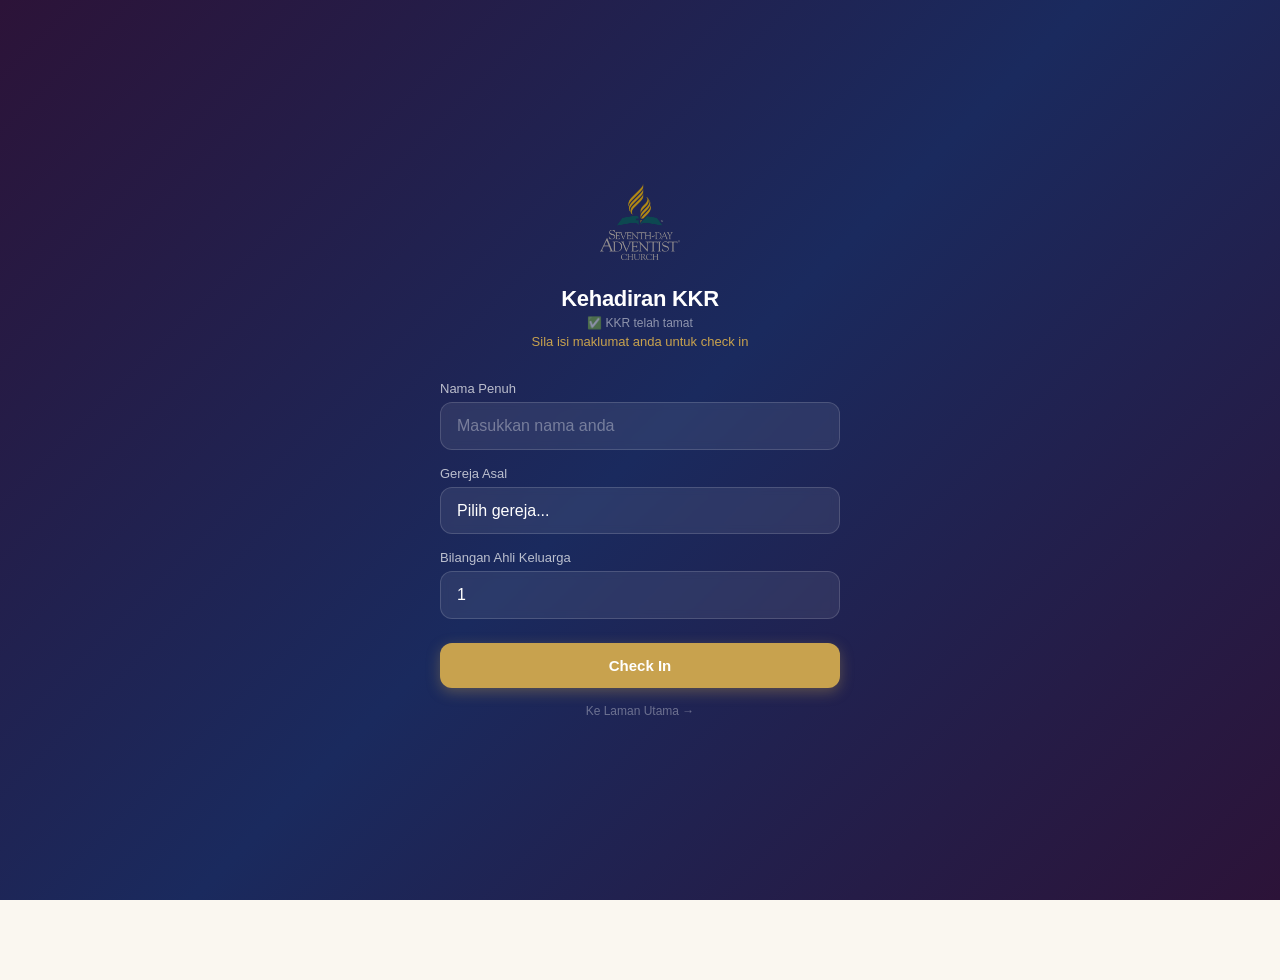
==== commit c4d0fdcc: "Add files via upload Bug fIx" ====
--- a/checkin/index.html
+++ b/checkin/index.html
@@ -4,6 +4,12 @@
   <meta charset="UTF-8">
   <meta name="viewport" content="width=device-width, initial-scale=1, maximum-scale=1">
   <title>Kehadiran - KKR Kapa 2026</title>
+  <meta property="og:title" content="Kehadiran - KKR Daerah Kapa 2026">
+  <meta property="og:description" content="Check-in Kehadiran KKR Daerah Kapa 2026">
+  <meta property="og:image" content="https://kkr-kapa.github.io/The-Great-Physician-Is-In/thumbnail.png">
+  <meta property="og:url" content="https://kkr-kapa.github.io/The-Great-Physician-Is-In/checkin/">
+  <meta property="og:type" content="website">
+  <meta name="twitter:card" content="summary_large_image">
   <link rel="stylesheet" href="../style.css">
   <style>
     .form-group { margin-bottom: 16px; }
@@ -59,7 +65,7 @@
         </div>
         <button id="submitBtn" type="submit" class="btn btn-gold btn-block" style="margin-top:8px">Check In</button>
         <a href="../home.html" style="color:rgba(255,255,255,0.35);font-size:12px;text-align:center;margin-top:16px;text-decoration:none;display:block">Ke Laman Utama →</a>
-        <a id="resetProfile" href="#" style="display:none;color:rgba(255,255,255,0.4);font-size:11px;text-align:center;margin-top:8px;text-decoration:none;display:block" onclick="return clearProfile()">Bukan anda? Klik di sini</a>
+        <a id="resetProfile" href="javascript:void(0)" style="display:none;color:rgba(255,255,255,0.4);font-size:11px;text-align:center;margin-top:8px;text-decoration:none" onclick="return clearProfile()">Bukan anda? Klik di sini</a>
       </form>
     </div>
 
@@ -175,8 +181,7 @@
   const bilangan = parseInt(document.getElementById('bilanganInput').value, 10) || 1
   if (!name || !church) return
 
-  const bil = parseInt(document.getElementById('bilanganInput').value, 10) || 1
-  if (!confirm(`Nama: ${name}\nGereja: ${church}\nBilangan: ${bil}\n\nBetul?`)) return
+  if (!confirm(`Nama: ${name}\nGereja: ${church}\nBilangan: ${bilangan}\n\nBetul?`)) return
 
   const dupKey = (name + '|' + church).toLowerCase()
   if (checkLocalDuplicate(dupKey)) {
--- a/style.css
+++ b/style.css
@@ -99,6 +99,8 @@
   line-height: 1.3;
   color: var(--primary);
 }
+.download-card { transition: all 0.2s; cursor: pointer; }
+.download-card:hover { box-shadow: var(--shadow-lg); transform: translateY(-2px); border-color: var(--gold); }
 
 /* ========== BANNER ========== */
 .banner-wrap {
@@ -261,6 +263,14 @@
   object-fit: cover;
   border: 2.5px solid var(--gold);
   flex-shrink: 0;
+  box-shadow: 0 0 12px rgba(200,162,78,0.25);
+}
+.speaker-hint {
+  font-size: 11px;
+  color: var(--gold);
+  margin-top: 4px;
+  font-weight: 500;
+  opacity: 0.8;
 }
 .speaker-info { min-width: 0; flex: 1; }
 .speaker-info .speaker-name {
@@ -441,7 +451,7 @@
 .fab-main .fab-close-icon { display: none; }
 .contact-fab.open .fab-main .fab-icon { display: none; }
 .contact-fab.open .fab-main .fab-close-icon { display: block; }
-.contact-fab.open .fab-main { background: #ef4444; box-shadow: 0 4px 20px rgba(239,68,68,0.35); }
+.contact-fab.open .fab-main { background: #ef4444; box-shadow: 0 4px 20px rgba(239,68,68,0.35); animation: none; }
 .contact-fab.open .fab-label { display: none; }
 .fab-options {
   display: flex;
@@ -993,7 +1003,7 @@
 }
 @keyframes fabGlow {
   0%, 100% { box-shadow: 0 4px 20px rgba(44,19,56,0.35); }
-  50% { box-shadow: 0 4px 28px rgba(200,162,78,0.45), 0 0 0 0 rgba(200,162,78,0.2); }
+  50% { box-shadow: 0 4px 28px rgba(255,255,255,0.5), 0 0 12px rgba(255,255,255,0.25); }
 }
 
 @media (prefers-reduced-motion: reduce) {
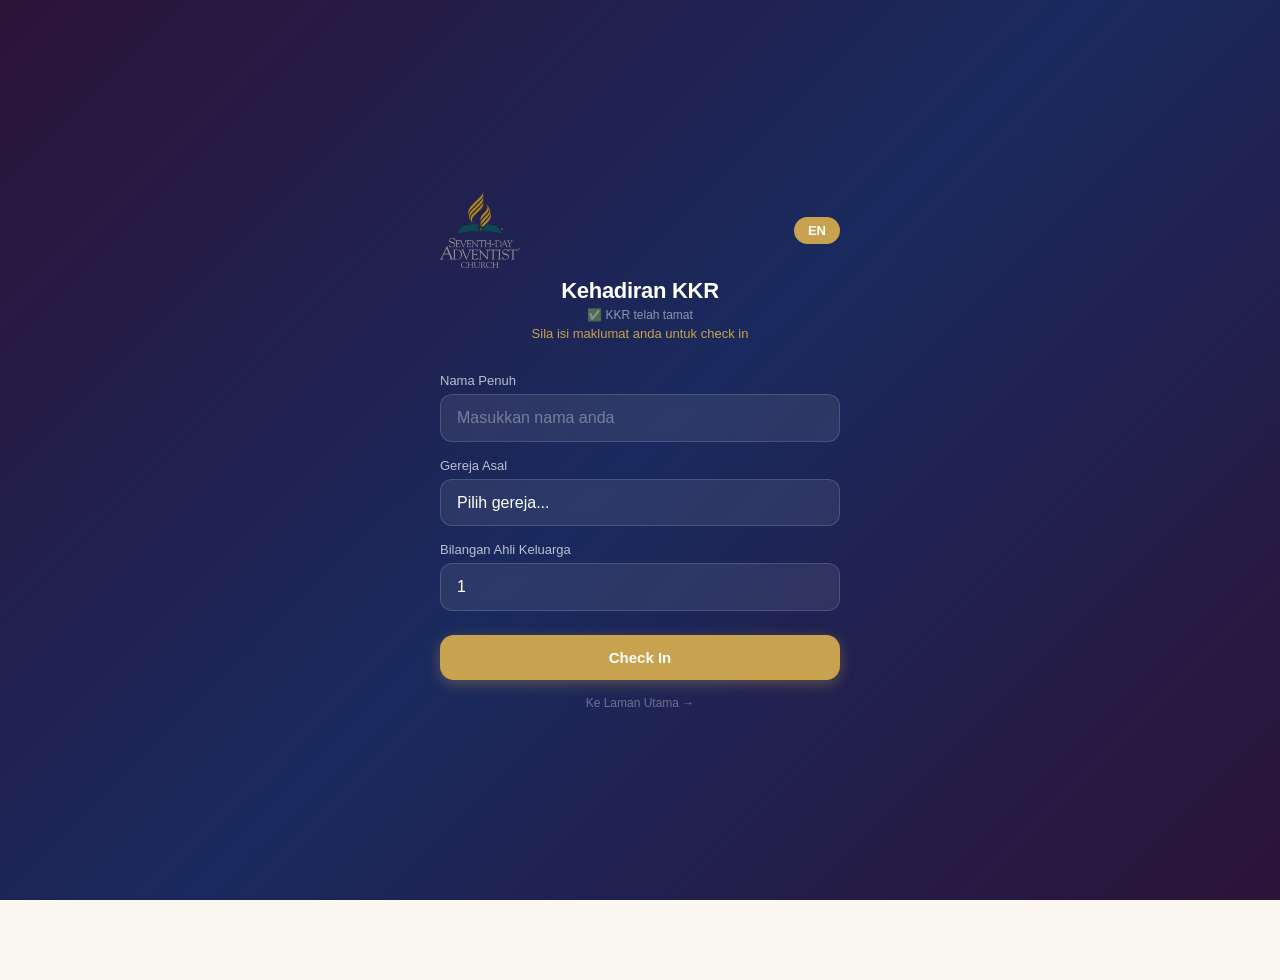
==== commit c7111d55: "Add files via upload" ====
--- a/checkin/index.html
+++ b/checkin/index.html
@@ -33,22 +33,24 @@
 </head>
 <body id="attendancePage">
   <div style="min-height:100vh;background:linear-gradient(135deg,var(--primary),#1a2a5e,var(--primary));display:flex;flex-direction:column;align-items:center;justify-content:center;padding:24px">
-    <img src="../LOGO-SDA.webp" alt="SDA" style="width:80px;height:80px;object-fit:contain;margin-bottom:24px;opacity:0.8" onerror="this.style.display='none'">
+    <div data-header style="display:flex;align-items:center;gap:12px;width:100%;max-width:400px;margin-bottom:8px">
+      <img src="../LOGO-SDA.webp" alt="SDA" style="width:80px;height:80px;object-fit:contain;opacity:0.8" onerror="this.style.display='none'">
+    </div>
 
     <div id="formSection" style="width:100%;max-width:400px">
-      <h1 style="color:white;font-size:22px;font-weight:700;text-align:center;margin-bottom:4px;letter-spacing:-0.3px">Kehadiran KKR</h1>
+      <h1 data-ci18n="title" style="color:white;font-size:22px;font-weight:700;text-align:center;margin-bottom:4px;letter-spacing:-0.3px">Kehadiran KKR</h1>
       <p id="dayIndicator" style="color:rgba(255,255,255,0.5);font-size:12px;text-align:center;margin-bottom:4px"></p>
-      <p style="color:var(--gold);font-size:13px;text-align:center;margin-bottom:32px">Sila isi maklumat anda untuk check in</p>
+      <p data-ci18n="sub" style="color:var(--gold);font-size:13px;text-align:center;margin-bottom:32px">Sila isi maklumat anda untuk check in</p>
       <p id="welcomeMsg" style="display:none;color:var(--gold);font-size:13px;text-align:center;margin-bottom:16px"></p>
 
       <form id="attendanceForm">
         <div class="form-group">
-          <label>Nama Penuh</label>
-          <input id="nameInput" type="text" class="form-input" placeholder="Masukkan nama anda" required>
+          <label data-ci18n="name">Nama Penuh</label>
+          <input id="nameInput" type="text" class="form-input" data-ci18n-ph="namePH" placeholder="Masukkan nama anda" required>
         </div>
         <div class="form-group">
-          <label>Gereja Asal</label>
-          <select id="churchSelect" class="form-input" required>
+          <label data-ci18n="church">Gereja Asal</label>
+          <select id="churchSelect" class="form-input" data-ci18n-ph="churchPH" required>
             <option value="">Pilih gereja...</option>
             <option>Gereja Kapa</option>
             <option>Gereja Koporingan</option>
@@ -60,12 +62,12 @@
           </select>
         </div>
         <div class="form-group">
-          <label>Bilangan Ahli Keluarga</label>
+          <label data-ci18n="bilangan">Bilangan Ahli Keluarga</label>
           <input id="bilanganInput" type="number" class="form-input" value="1" min="1" required>
         </div>
-        <button id="submitBtn" type="submit" class="btn btn-gold btn-block" style="margin-top:8px">Check In</button>
-        <a href="../home.html" style="color:rgba(255,255,255,0.35);font-size:12px;text-align:center;margin-top:16px;text-decoration:none;display:block">Ke Laman Utama →</a>
-        <a id="resetProfile" href="javascript:void(0)" style="display:none;color:rgba(255,255,255,0.4);font-size:11px;text-align:center;margin-top:8px;text-decoration:none" onclick="return clearProfile()">Bukan anda? Klik di sini</a>
+        <button id="submitBtn" type="submit" class="btn btn-gold btn-block" style="margin-top:8px" data-ci18n="btn">Check In</button>
+        <a href="../home.html" style="color:rgba(255,255,255,0.35);font-size:12px;text-align:center;margin-top:16px;text-decoration:none;display:block" data-ci18n="home">Ke Laman Utama →</a>
+        <a id="resetProfile" href="javascript:void(0)" style="display:none;color:rgba(255,255,255,0.4);font-size:11px;text-align:center;margin-top:8px;text-decoration:none" onclick="return clearProfile()" data-ci18n="reset">Bukan anda? Klik di sini</a>
       </form>
     </div>
 
@@ -75,6 +77,104 @@
   <script>
 const APPS_SCRIPT_URL = 'https://script.google.com/macros/s/AKfycbxBpUWPdX2M0TG-DnZuQy_v53jxq2Dl27PuBJgJEx6wnCgeZT_gosQYWo0Ab1tnIEQ0/exec'
 const ATTENDANCE_SHEET = 'https://docs.google.com/spreadsheets/d/e/2PACX-1vSBR3ctB0FYmGtvlzTkTKe1-ZT8mN7cnA8pDUfnrBsANhchBYPB3swa1Ig83quvgALlynFOlDCwQEc1/pub?gid=1475228326&single=true&output=csv'
+
+// ===== LANGUAGE =====
+let clang = localStorage.getItem('kkr_lang') || 'ms'
+const C10N = {
+  ms: {
+    title: 'Kehadiran KKR',
+    sub: 'Sila isi maklumat anda untuk check in',
+    name: 'Nama Penuh',
+    namePH: 'Masukkan nama anda',
+    church: 'Gereja Asal',
+    churchPH: 'Pilih gereja...',
+    bilangan: 'Bilangan Ahli Keluarga',
+    btn: 'Check In',
+    home: 'Ke Laman Utama →',
+    reset: 'Bukan anda? Klik di sini',
+    welcomeBack: 'Selamat datang kembali, ',
+    confirm: 'Betul?',
+    confirmName: 'Nama',
+    confirmChurch: 'Gereja',
+    confirmBil: 'Bilangan',
+    dupTitle: 'Anda Sudah Check In',
+    dupMsg: 'Anda sudah check in hari ini',
+    successTitle: 'Check In Berjaya!',
+    successMsg: 'Selamat datang ke KKR',
+    redirect: 'Mengalihkan...',
+    beforeEvent: '⏳ KKR akan bermula 20 Julai 2026',
+    afterEvent: '✅ KKR telah tamat',
+    dayPrefix: '🎉 Hari ',
+  },
+  en: {
+    title: 'KKR Attendance',
+    sub: 'Please fill in your details to check in',
+    name: 'Full Name',
+    namePH: 'Enter your name',
+    church: 'Home Church',
+    churchPH: 'Select church...',
+    bilangan: 'Number of Family Members',
+    btn: 'Check In',
+    home: 'Go to Home →',
+    reset: 'Not you? Click here',
+    welcomeBack: 'Welcome back, ',
+    confirm: 'Confirm?',
+    confirmName: 'Name',
+    confirmChurch: 'Church',
+    confirmBil: 'Members',
+    dupTitle: 'Already Checked In',
+    dupMsg: 'You have already checked in today',
+    successTitle: 'Check In Successful!',
+    successMsg: 'Welcome to KKR',
+    redirect: 'Redirecting...',
+    beforeEvent: '⏳ KKR starts 20 July 2026',
+    afterEvent: '✅ KKR has ended',
+    dayPrefix: '🎉 Day ',
+  }
+}
+function ct(key) { return C10N[clang][key] || key }
+function toggleCLang() {
+  clang = clang === 'ms' ? 'en' : 'ms'
+  localStorage.setItem('kkr_lang', clang)
+  location.reload()
+}
+function applyCLang() {
+  const tgl = document.getElementById('clangToggle')
+  if (tgl) tgl.textContent = clang === 'ms' ? 'EN' : 'BM'
+  document.querySelectorAll('[data-ci18n]').forEach(el => {
+    el.textContent = ct(el.getAttribute('data-ci18n'))
+  })
+  document.querySelectorAll('[data-ci18n-ph]').forEach(el => {
+    el.placeholder = ct(el.getAttribute('data-ci18n-ph'))
+  })
+  const dayEl = document.getElementById('dayIndicator')
+  if (dayEl) dayEl.textContent = getKkrDay().label
+  const wMsg = document.getElementById('welcomeMsg')
+  if (wMsg && wMsg.style.display !== 'none') {
+    try {
+      const saved = JSON.parse(localStorage.getItem('checkin_user'))
+      if (saved && saved.name) wMsg.textContent = ct('welcomeBack') + saved.name + '!'
+    } catch(e) {}
+  }
+}
+;(function() {
+  const header = document.querySelector('[data-header]')
+  if (header && !document.getElementById('clangToggle')) {
+    const btn = document.createElement('button')
+    btn.id = 'clangToggle'
+    btn.textContent = clang === 'ms' ? 'EN' : 'BM'
+    Object.assign(btn.style, {
+      background: 'var(--gold)', color: 'white', border: 'none',
+      borderRadius: '20px', padding: '6px 14px', fontSize: '13px',
+      fontWeight: '700', cursor: 'pointer', marginLeft: 'auto',
+      flexShrink: '0', transition: 'opacity 0.2s'
+    })
+    btn.onmouseover = () => btn.style.opacity = '0.85'
+    btn.onmouseout = () => btn.style.opacity = '1'
+    btn.onclick = toggleCLang
+    header.appendChild(btn)
+  }
+})()
 
 function getTodayMsia() {
   const now = new Date()
@@ -111,12 +211,12 @@
   const msiaDate = new Date(Date.UTC(msia.getFullYear(), msia.getMonth(), msia.getDate()))
   const start = new Date(Date.UTC(2026, 6, 20))
   const end = new Date(Date.UTC(2026, 6, 26))
-  if (msiaDate < start) return { label: '⏳ KKR akan bermula 20 Julai 2026' }
-  if (msiaDate > end) return { label: '✅ KKR telah tamat' }
+  if (msiaDate < start) return { label: ct('beforeEvent') }
+  if (msiaDate > end) return { label: ct('afterEvent') }
   const day = Math.floor((msiaDate - start) / 86400000) + 1
   const months = ['Januari','Februari','Mac','April','Mei','Jun','Julai','Ogos','September','Oktober','November','Disember']
   const dateStr = `${msiaDate.getDate()} ${months[msiaDate.getMonth()]} ${msiaDate.getFullYear()}`
-  return { label: `🎉 Hari ${day} · ${dateStr}`, day }
+  return { label: ct('dayPrefix') + day + ' · ' + dateStr, day }
 }
 
 ;(function() {
@@ -168,7 +268,7 @@
       if (saved.bilangan) document.getElementById('bilanganInput').value = saved.bilangan
       const msg = document.getElementById('welcomeMsg')
       msg.style.display = 'block'
-      msg.textContent = 'Selamat datang kembali, ' + saved.name + '!'
+      msg.textContent = ct('welcomeBack') + saved.name + '!'
       document.getElementById('resetProfile').style.display = 'block'
     }
   } catch (e) {}
@@ -181,7 +281,7 @@
   const bilangan = parseInt(document.getElementById('bilanganInput').value, 10) || 1
   if (!name || !church) return
 
-  if (!confirm(`Nama: ${name}\nGereja: ${church}\nBilangan: ${bilangan}\n\nBetul?`)) return
+  if (!confirm(ct('confirmName') + ': ' + name + '\n' + ct('confirmChurch') + ': ' + church + '\n' + ct('confirmBil') + ': ' + bilangan + '\n\n' + ct('confirm') + '?')) return
 
   const dupKey = (name + '|' + church).toLowerCase()
   if (checkLocalDuplicate(dupKey)) {
@@ -233,13 +333,15 @@
   statusSection.style.display = 'block'
 
   if (isDuplicate) {
-    statusSection.innerHTML = '<div class="status-box"><div class="status-icon duplicate"><svg viewBox="0 0 24 24" fill="none" stroke="currentColor" stroke-width="2.5"><path d="M12 9v2m0 4h.01"/></svg></div><h2>Anda Sudah Check In</h2><p class="status-msg" style="color:#fcd34d">Anda sudah check in hari ini</p><p class="status-sub">Mengalihkan...</p><a href="../home.html" style="color:var(--gold);font-size:13px;margin-top:12px;display:inline-block;text-decoration:none">Ke Laman Utama →</a></div>'
+    statusSection.innerHTML = '<div class="status-box"><div class="status-icon duplicate"><svg viewBox="0 0 24 24" fill="none" stroke="currentColor" stroke-width="2.5"><path d="M12 9v2m0 4h.01"/></svg></div><h2>' + ct('dupTitle') + '</h2><p class="status-msg" style="color:#fcd34d">' + ct('dupMsg') + '</p><p class="status-sub">' + ct('redirect') + '</p><a href="../home.html" style="color:var(--gold);font-size:13px;margin-top:12px;display:inline-block;text-decoration:none">' + ct('home') + '</a></div>'
   } else {
-    statusSection.innerHTML = '<div class="status-box"><div class="status-icon success"><svg viewBox="0 0 24 24" fill="none" stroke="currentColor" stroke-width="2.5"><path d="M5 13l4 4L19 7"/></svg></div><h2>Check In Berjaya!</h2><p class="status-msg">Selamat datang ke KKR</p><p class="status-sub">Mengalihkan...</p><a href="../home.html" style="color:var(--gold);font-size:13px;margin-top:12px;display:inline-block;text-decoration:none">Ke Laman Utama →</a></div>'
+    statusSection.innerHTML = '<div class="status-box"><div class="status-icon success"><svg viewBox="0 0 24 24" fill="none" stroke="currentColor" stroke-width="2.5"><path d="M5 13l4 4L19 7"/></svg></div><h2>' + ct('successTitle') + '</h2><p class="status-msg">' + ct('successMsg') + '</p><p class="status-sub">' + ct('redirect') + '</p><a href="../home.html" style="color:var(--gold);font-size:13px;margin-top:12px;display:inline-block;text-decoration:none">' + ct('home') + '</a></div>'
   }
 
   setTimeout(() => { window.location.href = '../home.html' }, 2500)
 }
+
+applyCLang()
   </script>
 </body>
 </html>
--- a/style.css
+++ b/style.css
@@ -5,12 +5,12 @@
   --cream: #faf7f0;
   --sage: #5b7a5e;
   --white: #ffffff;
-  --gray: #735e6b;
-  --light-gray: #f0ecf0;
+  --gray: #8a7a86;
+  --light-gray: #f5f2f5;
   --surface: #ffffff;
-  --border: #e8e2e8;
-  --shadow: 0 1px 3px rgba(44,19,56,0.06), 0 4px 16px rgba(44,19,56,0.05);
-  --shadow-lg: 0 4px 12px rgba(44,19,56,0.08), 0 8px 24px rgba(44,19,56,0.06);
+  --border: rgba(44,19,56,0.06);
+  --shadow: 0 1px 2px rgba(44,19,56,0.04), 0 2px 8px rgba(44,19,56,0.04);
+  --shadow-lg: 0 4px 12px rgba(44,19,56,0.06), 0 8px 24px rgba(44,19,56,0.04);
 }
 
 * { margin: 0; padding: 0; box-sizing: border-box; }
@@ -31,101 +31,10 @@
 .page-header {
   background: linear-gradient(135deg, var(--primary), var(--primary-light));
   color: var(--white);
-  padding: 28px 20px 24px;
+  padding: 40px 24px 32px;
   position: relative;
 }
 .page-header::after {
-  content: '';
-  position: absolute;
-  bottom: 0;
-  left: 0;
-  right: 0;
-  height: 20px;
-  background: var(--cream);
-  border-radius: 20px 20px 0 0;
-}
-.page-header .subtitle {
-  color: var(--gold);
-  font-size: 11px;
-  text-transform: uppercase;
-  letter-spacing: 2px;
-  margin-bottom: 6px;
-  font-weight: 600;
-}
-.page-header h1 {
-  font-size: 24px;
-  font-weight: 800;
-  letter-spacing: -0.5px;
-  line-height: 1.2;
-}
-.page-header .desc {
-  color: rgba(255,255,255,0.65);
-  font-size: 13px;
-  margin-top: 6px;
-}
-
-.page-content {
-  padding: 16px;
-  margin-top: -12px;
-  max-width: 600px;
-  margin-left: auto;
-  margin-right: auto;
-}
-
-/* ========== CARDS ========== */
-.card {
-  background: var(--surface);
-  border-radius: 16px;
-  padding: 20px;
-  box-shadow: var(--shadow);
-  margin-bottom: 16px;
-  border: 1px solid var(--border);
-}
-.card-clickable {
-  cursor: pointer;
-  transition: all 0.2s ease;
-}
-.card-clickable:hover {
-  box-shadow: var(--shadow-lg);
-  transform: translateY(-2px);
-  border-color: var(--gold);
-}
-.card-clickable:active { transform: scale(0.97); }
-.card h2 {
-  font-size: 17px;
-  font-weight: 700;
-  margin-bottom: 16px;
-  letter-spacing: -0.3px;
-  line-height: 1.3;
-  color: var(--primary);
-}
-.download-card { transition: all 0.2s; cursor: pointer; }
-.download-card:hover { box-shadow: var(--shadow-lg); transform: translateY(-2px); border-color: var(--gold); }
-
-/* ========== BANNER ========== */
-.banner-wrap {
-  border-radius: 16px;
-  overflow: hidden;
-  margin-bottom: 16px;
-  box-shadow: var(--shadow);
-  border: 1px solid var(--border);
-}
-.banner-wrap img {
-  width: 100%;
-  height: 200px;
-  object-fit: cover;
-  display: block;
-}
-
-/* ========== HOME HERO ========== */
-.home-hero {
-  text-align: center;
-  padding: 32px 20px 28px;
-  background: linear-gradient(135deg, var(--primary), var(--primary-light));
-  color: white;
-  position: relative;
-}
-.home-hero::after {
   content: '';
   position: absolute;
   bottom: 0;
@@ -135,43 +44,132 @@
   background: var(--cream);
   border-radius: 24px 24px 0 0;
 }
+.page-header .subtitle {
+  color: var(--gold);
+  font-size: 12px;
+  text-transform: uppercase;
+  letter-spacing: 2.5px;
+  margin-bottom: 8px;
+  font-weight: 600;
+}
+.page-header h1 {
+  font-size: 28px;
+  font-weight: 800;
+  letter-spacing: -0.5px;
+  line-height: 1.15;
+}
+.page-header .desc {
+  color: rgba(255,255,255,0.6);
+  font-size: 14px;
+  margin-top: 8px;
+  font-weight: 400;
+}
+
+.page-content {
+  padding: 20px;
+  margin-top: -14px;
+  max-width: 600px;
+  margin-left: auto;
+  margin-right: auto;
+}
+
+/* ========== CARDS ========== */
+.card {
+  background: var(--surface);
+  border-radius: 20px;
+  padding: 24px;
+  box-shadow: var(--shadow);
+  margin-bottom: 16px;
+}
+.card-clickable {
+  cursor: pointer;
+  transition: all 0.2s ease;
+}
+.card-clickable:hover {
+  box-shadow: var(--shadow-lg);
+  transform: translateY(-1px);
+}
+.card-clickable:active { transform: scale(0.98); }
+.card h2 {
+  font-size: 17px;
+  font-weight: 700;
+  margin-bottom: 16px;
+  letter-spacing: -0.3px;
+  line-height: 1.3;
+  color: var(--primary);
+}
+.download-card { transition: all 0.2s; cursor: pointer; }
+.download-card:hover { box-shadow: var(--shadow-lg); transform: translateY(-1px); }
+
+/* ========== BANNER ========== */
+.banner-wrap {
+  border-radius: 20px;
+  overflow: hidden;
+  margin-bottom: 16px;
+  box-shadow: var(--shadow);
+}
+.banner-wrap img {
+  width: 100%;
+  height: 200px;
+  object-fit: cover;
+  display: block;
+}
+
+/* ========== HOME HERO ========== */
+.home-hero {
+  text-align: center;
+  padding: 48px 24px 36px;
+  background: linear-gradient(135deg, var(--primary), var(--primary-light));
+  color: white;
+  position: relative;
+}
+.home-hero::after {
+  content: '';
+  position: absolute;
+  bottom: 0;
+  left: 0;
+  right: 0;
+  height: 28px;
+  background: var(--cream);
+  border-radius: 28px 28px 0 0;
+}
 .home-hero .logo-mini {
   width: 72px;
   height: 72px;
   object-fit: contain;
-  margin-bottom: 14px;
+  margin-bottom: 16px;
   filter: drop-shadow(0 2px 4px rgba(0,0,0,0.15));
 }
 .home-hero .home-label {
   color: var(--gold);
-  font-size: 11px;
+  font-size: 12px;
   text-transform: uppercase;
-  letter-spacing: 2.5px;
-  margin-bottom: 8px;
+  letter-spacing: 3px;
+  margin-bottom: 10px;
   font-weight: 600;
 }
 .home-hero h1 {
-  font-size: 22px;
+  font-size: 26px;
   font-weight: 800;
   letter-spacing: -0.5px;
-  line-height: 1.3;
+  line-height: 1.25;
   max-width: 320px;
   margin: 0 auto;
 }
 .home-hero .home-theme {
   color: var(--gold);
   font-style: italic;
-  margin-top: 6px;
-  font-size: 14px;
+  margin-top: 8px;
+  font-size: 15px;
   opacity: 0.9;
 }
 .home-hero .hero-info {
-  margin-top: 20px;
-  padding-top: 16px;
-  border-top: 1px solid rgba(255,255,255,0.1);
+  margin-top: 24px;
+  padding-top: 20px;
+  border-top: 1px solid rgba(255,255,255,0.08);
   display: flex;
   flex-direction: column;
-  gap: 10px;
+  gap: 12px;
 }
 .home-hero .hero-info-row {
   display: flex;
@@ -179,10 +177,49 @@
   justify-content: center;
   gap: 8px;
   font-size: 14px;
-  color: rgba(255,255,255,0.8);
+  color: rgba(255,255,255,0.75);
 }
 .home-hero .hero-info-icon { font-size: 15px; }
 .home-hero .hero-info-text { font-weight: 500; }
+
+/* ========== COUNTDOWN ========== */
+.countdown-wrap {
+  display: flex;
+  align-items: center;
+  justify-content: center;
+  gap: 4px;
+  margin-top: 20px;
+  padding-top: 20px;
+  border-top: 1px solid rgba(255,255,255,0.08);
+}
+.countdown-item {
+  display: flex;
+  flex-direction: column;
+  align-items: center;
+  min-width: 52px;
+}
+.countdown-num {
+  font-size: 26px;
+  font-weight: 800;
+  color: white;
+  line-height: 1;
+  letter-spacing: -0.5px;
+  font-variant-numeric: tabular-nums;
+}
+.countdown-lbl {
+  font-size: 9px;
+  color: rgba(255,255,255,0.5);
+  text-transform: uppercase;
+  letter-spacing: 1px;
+  margin-top: 4px;
+  font-weight: 600;
+}
+.countdown-sep {
+  font-size: 22px;
+  font-weight: 700;
+  color: rgba(255,255,255,0.25);
+  margin-bottom: 14px;
+}
 
 /* ========== STATS BAR ========== */
 .stats-bar {
@@ -193,15 +230,14 @@
 .stat-card {
   flex: 1;
   background: linear-gradient(135deg, var(--primary), var(--primary-light));
-  border-radius: 16px;
-  padding: 16px;
+  border-radius: 20px;
+  padding: 20px;
   text-align: center;
   box-shadow: var(--shadow);
-  border: 1px solid rgba(255,255,255,0.08);
 }
 .stat-number {
   display: block;
-  font-size: 32px;
+  font-size: 34px;
   font-weight: 800;
   color: white;
   line-height: 1;
@@ -211,7 +247,7 @@
   display: block;
   font-size: 11px;
   color: var(--gold);
-  margin-top: 6px;
+  margin-top: 8px;
   font-weight: 600;
   text-transform: uppercase;
   letter-spacing: 0.5px;
@@ -263,14 +299,14 @@
   object-fit: cover;
   border: 2.5px solid var(--gold);
   flex-shrink: 0;
-  box-shadow: 0 0 12px rgba(200,162,78,0.25);
+  box-shadow: 0 0 12px rgba(200,162,78,0.2);
 }
 .speaker-hint {
   font-size: 11px;
   color: var(--gold);
   margin-top: 4px;
   font-weight: 500;
-  opacity: 0.8;
+  opacity: 0.7;
 }
 .speaker-info { min-width: 0; flex: 1; }
 .speaker-info .speaker-name {
@@ -293,14 +329,15 @@
   gap: 8px;
   background: var(--primary);
   color: white;
-  padding: 10px 20px;
-  border-radius: 10px;
+  padding: 12px 24px;
+  border-radius: 14px;
   text-decoration: none;
   font-size: 14px;
   font-weight: 600;
-  transition: background 0.2s;
-}
-.livestream-link:hover { background: var(--primary-light); }
+  transition: all 0.2s;
+}
+.livestream-link:hover { background: var(--primary-light); transform: scale(1.02); }
+.livestream-link:active { transform: scale(0.97); }
 
 /* ========== BUTTONS ========== */
 .btn {
@@ -309,7 +346,7 @@
   justify-content: center;
   gap: 8px;
   padding: 14px 32px;
-  border-radius: 12px;
+  border-radius: 14px;
   font-size: 15px;
   font-weight: 600;
   border: none;
@@ -317,13 +354,13 @@
   transition: all 0.2s;
   text-decoration: none;
 }
-.btn:active { transform: scale(0.96); }
+.btn:active { transform: scale(0.97); }
 .btn:disabled { opacity: 0.6; cursor: not-allowed; }
 
 .btn-gold {
   background: var(--gold);
   color: var(--white);
-  box-shadow: 0 4px 14px rgba(200,162,78,0.35);
+  box-shadow: 0 4px 14px rgba(200,162,78,0.3);
 }
 .btn-gold:hover { background: #b8943e; }
 
@@ -335,13 +372,13 @@
   bottom: 0;
   left: 0;
   right: 0;
-  background: rgba(255,255,255,0.92);
-  backdrop-filter: blur(16px);
-  -webkit-backdrop-filter: blur(16px);
-  border-top: 1px solid rgba(0,0,0,0.04);
+  background: rgba(255,255,255,0.88);
+  backdrop-filter: blur(20px);
+  -webkit-backdrop-filter: blur(20px);
+  border-top: 1px solid rgba(44,19,56,0.04);
   display: flex;
   justify-content: space-around;
-  padding: 5px 0 env(safe-area-inset-bottom, 5px);
+  padding: 6px 0 env(safe-area-inset-bottom, 6px);
   z-index: 100;
 }
 .nav-item {
@@ -350,12 +387,12 @@
   flex-direction: column;
   align-items: center;
   text-decoration: none;
-  color: #9ca3af;
+  color: #b0a8b0;
   font-size: 10px;
-  padding: 3px 12px;
-  border-radius: 8px;
+  padding: 4px 16px;
+  border-radius: 10px;
   transition: all 0.2s;
-  gap: 1px;
+  gap: 2px;
   font-weight: 500;
   letter-spacing: 0.2px;
   -webkit-tap-highlight-color: transparent;
@@ -363,21 +400,27 @@
 
 .nav-badge {
   position: absolute;
-  top: -2px;
-  right: -2px;
+  top: -3px;
+  right: 0;
   background: #ef4444;
   color: white;
-  font-size: 9px;
+  font-size: 12px;
   font-weight: 700;
-  min-width: 16px;
-  height: 16px;
-  border-radius: 8px;
+  min-width: 22px;
+  height: 22px;
+  border-radius: 11px;
   display: none;
   align-items: center;
   justify-content: center;
-  padding: 0 4px;
-  box-shadow: 0 2px 6px rgba(239,68,68,0.4);
+  padding: 0 5px;
+  box-shadow: 0 2px 6px rgba(239,68,68,0.35);
   line-height: 1;
+  animation: badgePulse 2s ease-in-out infinite;
+}
+
+@keyframes badgePulse {
+  0%, 100% { transform: scale(1); }
+  50% { transform: scale(1.06); }
 }
 .nav-item svg {
   width: 24px;
@@ -394,8 +437,8 @@
 /* ========== CONTACT FAB ========== */
 .contact-fab {
   position: fixed;
-  bottom: 80px;
-  right: 16px;
+  bottom: 84px;
+  right: 20px;
   z-index: 99;
   display: flex;
   flex-direction: column;
@@ -413,13 +456,13 @@
   display: flex;
   align-items: center;
   justify-content: center;
-  box-shadow: 0 4px 20px rgba(44,19,56,0.35);
+  box-shadow: 0 4px 20px rgba(44,19,56,0.3);
   transition: all 0.2s;
   position: relative;
   z-index: 2;
   animation: fabGlow 2.5s ease-in-out infinite;
 }
-.fab-main:hover { transform: scale(1.1); box-shadow: 0 8px 32px rgba(44,19,56,0.45); }
+.fab-main:hover { transform: scale(1.08); box-shadow: 0 8px 28px rgba(44,19,56,0.35); }
 .fab-main:active { transform: scale(0.95); }
 
 .fab-label {
@@ -427,15 +470,15 @@
   right: 62px;
   top: 50%;
   transform: translateY(-50%);
-  background: rgba(44,19,56,0.9);
+  background: rgba(44,19,56,0.85);
   color: white;
   font-size: 12px;
   font-weight: 600;
-  padding: 6px 12px;
-  border-radius: 8px;
+  padding: 8px 14px;
+  border-radius: 10px;
   white-space: nowrap;
   pointer-events: none;
-  backdrop-filter: blur(4px);
+  backdrop-filter: blur(8px);
 }
 .fab-label::after {
   content: '';
@@ -443,7 +486,7 @@
   right: -5px;
   top: 50%;
   transform: translateY(-50%);
-  border-left: 5px solid rgba(44,19,56,0.9);
+  border-left: 5px solid rgba(44,19,56,0.85);
   border-top: 5px solid transparent;
   border-bottom: 5px solid transparent;
 }
@@ -451,7 +494,7 @@
 .fab-main .fab-close-icon { display: none; }
 .contact-fab.open .fab-main .fab-icon { display: none; }
 .contact-fab.open .fab-main .fab-close-icon { display: block; }
-.contact-fab.open .fab-main { background: #ef4444; box-shadow: 0 4px 20px rgba(239,68,68,0.35); animation: none; }
+.contact-fab.open .fab-main { background: #ef4444; box-shadow: 0 4px 20px rgba(239,68,68,0.3); animation: none; }
 .contact-fab.open .fab-label { display: none; }
 .fab-options {
   display: flex;
@@ -459,9 +502,9 @@
   align-items: flex-end;
   gap: 10px;
   opacity: 0;
-  transform: translateY(10px) scale(0.8);
+  transform: translateY(10px) scale(0.85);
   pointer-events: none;
-  transition: all 0.25s ease-out;
+  transition: all 0.25s cubic-bezier(0.22, 1, 0.36, 1);
   position: absolute;
   bottom: 64px;
   right: 0;
@@ -475,13 +518,13 @@
   display: flex;
   align-items: center;
   gap: 8px;
-  padding: 10px 16px 10px 14px;
-  border-radius: 12px;
+  padding: 12px 18px 12px 16px;
+  border-radius: 14px;
   text-decoration: none;
   font-size: 13px;
   font-weight: 600;
   color: white;
-  box-shadow: 0 4px 16px rgba(0,0,0,0.12);
+  box-shadow: 0 4px 16px rgba(0,0,0,0.1);
   transition: all 0.2s;
   white-space: nowrap;
 }
@@ -503,13 +546,13 @@
   justify-content: center;
   padding: 24px;
   text-align: center;
-  background: linear-gradient(160deg, #f8f5fa 0%, #f0eaf2 40%, #e8e0ec 100%);
+  background: linear-gradient(160deg, #faf8fb 0%, #f2edf5 40%, #eae2ee 100%);
 }
 .splash-logo {
   width: 100px;
   height: 100px;
   object-fit: contain;
-  margin-bottom: 32px;
+  margin-bottom: 36px;
   animation: logoFloat 2.5s ease-in-out infinite;
   filter: drop-shadow(0 2px 8px rgba(0,0,0,0.06));
 }
@@ -523,12 +566,12 @@
   font-weight: 600;
 }
 .splash-content h1 {
-  font-size: 26px;
+  font-size: 28px;
   margin-bottom: 8px;
   color: var(--primary);
   font-weight: 800;
   letter-spacing: -0.5px;
-  line-height: 1.2;
+  line-height: 1.15;
 }
 .splash-content .event-name {
   font-size: 18px;
@@ -544,7 +587,7 @@
 }
 .splash-spinner { margin-top: 60px; animation: fadeIn 0.6s ease-out 0.4s both; }
 .splash-spinner .spinner {
-  border: 3px solid #d8d0dc;
+  border: 3px solid #ddd8e0;
   border-top-color: var(--gold);
   border-radius: 50%;
   width: 28px;
@@ -566,15 +609,16 @@
 .modal-overlay {
   position: fixed;
   inset: 0;
-  background: rgba(44,19,56,0.45);
-  backdrop-filter: blur(6px);
+  background: rgba(44,19,56,0.5);
+  backdrop-filter: blur(8px);
+  -webkit-backdrop-filter: blur(8px);
   z-index: 200;
   align-items: flex-end;
   justify-content: center;
-  padding: 20px;
+  padding: 16px;
   opacity: 0;
   pointer-events: none;
-  transition: opacity 0.25s ease-out;
+  transition: opacity 0.3s ease-out;
   display: flex;
 }
 @media (min-width: 480px) {
@@ -586,16 +630,16 @@
 }
 .modal-box {
   background: var(--white);
-  border-radius: 24px 24px 0 0;
+  border-radius: 28px 28px 0 0;
   max-width: 480px;
   width: 100%;
-  max-height: 80vh;
+  max-height: 85vh;
   overflow-y: auto;
   box-shadow: 0 20px 60px rgba(44,19,56,0.2);
-  animation: slideUp 0.35s ease-out;
+  animation: slideUp 0.35s cubic-bezier(0.22, 1, 0.36, 1);
 }
 @media (min-width: 480px) {
-  .modal-box { border-radius: 24px; }
+  .modal-box { border-radius: 28px; }
 }
 @keyframes slideUp {
   from { transform: translateY(40px); opacity: 0; }
@@ -605,15 +649,15 @@
   display: flex;
   justify-content: space-between;
   align-items: center;
-  padding: 18px 20px;
+  padding: 20px 24px;
   border-bottom: 1px solid var(--border);
   position: sticky;
   top: 0;
   background: var(--white);
-  border-radius: 24px 24px 0 0;
+  border-radius: 28px 28px 0 0;
 }
 .modal-header h3 {
-  font-size: 17px;
+  font-size: 18px;
   font-weight: 700;
   color: var(--primary);
   margin: 0;
@@ -622,8 +666,8 @@
   padding-right: 8px;
 }
 .modal-close {
-  width: 32px;
-  height: 32px;
+  width: 34px;
+  height: 34px;
   border-radius: 50%;
   border: none;
   background: var(--light-gray);
@@ -636,8 +680,143 @@
   transition: background 0.2s;
   flex-shrink: 0;
 }
-.modal-close:hover { background: #ddd6e0; }
-.modal-body { padding: 20px; }
+.modal-close:hover { background: #e8e2e8; }
+.modal-body { padding: 24px; }
+
+/* ========== SPEAKER MODAL (Hero Image) ========== */
+.speaker-modal-body {
+  position: relative;
+  padding: 0;
+}
+.speaker-modal-img {
+  width: 100%;
+  height: 55vh;
+  object-fit: cover;
+  display: block;
+  border-radius: 28px 28px 0 0;
+}
+@media (min-width: 480px) {
+  .speaker-modal-img { border-radius: 28px; }
+}
+.speaker-modal-gradient {
+  position: absolute;
+  bottom: 0;
+  left: 0;
+  right: 0;
+  height: 55%;
+  background: linear-gradient(transparent, rgba(44,19,56,0.95));
+  pointer-events: none;
+  border-radius: 0 0 28px 28px;
+}
+@media (min-width: 480px) {
+  .speaker-modal-gradient { border-radius: 28px; }
+}
+.speaker-modal-info {
+  position: absolute;
+  bottom: 0;
+  left: 0;
+  right: 0;
+  padding: 24px 24px 32px;
+  color: white;
+}
+.speaker-modal-name {
+  font-size: 22px;
+  font-weight: 800;
+  margin: 0 0 4px;
+  color: white;
+  letter-spacing: -0.3px;
+}
+.speaker-modal-role {
+  color: var(--gold);
+  font-size: 13px;
+  font-weight: 600;
+  margin: 0 0 16px;
+}
+.speaker-modal-bio {
+  font-size: 14px;
+  line-height: 1.7;
+  color: rgba(255,255,255,0.85);
+  margin: 0;
+}
+.speaker-modal-close {
+  position: absolute;
+  top: 16px;
+  right: 16px;
+  width: 36px;
+  height: 36px;
+  border-radius: 50%;
+  border: none;
+  background: rgba(0,0,0,0.3);
+  backdrop-filter: blur(8px);
+  -webkit-backdrop-filter: blur(8px);
+  cursor: pointer;
+  display: flex;
+  align-items: center;
+  justify-content: center;
+  z-index: 10;
+  color: white;
+  transition: background 0.2s;
+}
+.speaker-modal-close svg { width: 20px; height: 20px; }
+.speaker-modal-close:hover { background: rgba(0,0,0,0.5); }
+
+/* ========== SABAT MODAL ========== */
+.sabat-hero {
+  background: linear-gradient(135deg, var(--primary), #1a2a5e);
+  padding: 32px 24px 28px;
+  text-align: center;
+  border-radius: 28px 28px 0 0;
+}
+@media (min-width: 480px) {
+  .sabat-hero { border-radius: 28px; }
+}
+.sabat-gradient {
+  height: 8px;
+  background: linear-gradient(var(--primary), var(--cream));
+}
+.sabat-content {
+  padding: 24px 24px 32px;
+}
+.sabat-sesi {
+  margin-bottom: 24px;
+}
+.sabat-sesi:last-child { margin-bottom: 0; }
+.sabat-sesi-title {
+  font-size: 15px;
+  font-weight: 700;
+  color: var(--primary);
+  margin: 0 0 12px;
+  padding-bottom: 8px;
+  border-bottom: 1.5px solid var(--gold);
+  letter-spacing: -0.2px;
+}
+.sabat-table {
+  width: 100%;
+  border-collapse: collapse;
+}
+.sabat-table tr:not(:last-child) td {
+  padding-bottom: 10px;
+}
+.sabat-time {
+  width: 38%;
+  vertical-align: top;
+  font-size: 13px;
+  font-weight: 600;
+  color: var(--primary);
+  padding-right: 12px;
+  line-height: 1.4;
+}
+.sabat-desc {
+  font-size: 13px;
+  color: var(--gray);
+  line-height: 1.4;
+}
+.sabat-sub {
+  font-size: 12px;
+  color: rgba(128,108,140,0.7);
+  margin-top: 4px;
+  line-height: 1.5;
+}
 
 /* ========== PROGRAM TABBED ========== */
 .program-dates {
@@ -655,10 +834,11 @@
   display: flex;
   flex-direction: column;
   align-items: center;
-  padding: 12px 18px;
-  border-radius: 14px;
-  border: 1.5px solid var(--border);
+  padding: 14px 20px;
+  border-radius: 16px;
+  border: none;
   background: var(--surface);
+  box-shadow: var(--shadow);
   cursor: pointer;
   transition: all 0.2s;
   -webkit-tap-highlight-color: transparent;
@@ -681,7 +861,7 @@
 }
 .program-date-tab.active {
   background: var(--primary);
-  border-color: var(--primary);
+  box-shadow: 0 4px 12px rgba(44,19,56,0.2);
 }
 .program-date-tab.active .pdt-label,
 .program-date-tab.active .pdt-date {
@@ -691,34 +871,33 @@
 /* ========== PROGRAM DAY CARD (single) ========== */
 .program-day-card {
   background: var(--surface);
-  border-radius: 16px;
+  border-radius: 20px;
   overflow: hidden;
   box-shadow: var(--shadow);
-  border: 1px solid var(--border);
   margin-bottom: 16px;
   animation: slideInRight 0.35s ease-out;
 }
 .program-day-header {
   background: linear-gradient(135deg, var(--primary), var(--primary-light));
   color: white;
-  padding: 18px 20px;
+  padding: 20px 24px;
 }
 .program-day-header .day-name {
-  font-size: 18px;
+  font-size: 20px;
   font-weight: 700;
   letter-spacing: -0.3px;
 }
 .program-day-header .day-date {
   font-size: 13px;
   color: var(--gold);
-  margin-top: 3px;
+  margin-top: 4px;
   font-weight: 500;
 }
 .program-slot {
   display: flex;
   align-items: center;
   justify-content: space-between;
-  padding: 14px 20px;
+  padding: 16px 24px;
   border-bottom: 1px solid var(--border);
   gap: 12px;
 }
@@ -748,10 +927,9 @@
 .petugas-grid { display: grid; gap: 14px; }
 .petugas-card {
   background: var(--surface);
-  border-radius: 16px;
-  padding: 18px;
+  border-radius: 20px;
+  padding: 20px;
   box-shadow: var(--shadow);
-  border: 1px solid var(--border);
   cursor: pointer;
   transition: all 0.2s;
   display: flex;
@@ -761,20 +939,19 @@
 }
 .petugas-card:hover {
   box-shadow: var(--shadow-lg);
-  transform: translateY(-2px);
-  border-color: var(--gold);
-}
-.petugas-card:active { transform: scale(0.97); }
+  transform: translateY(-1px);
+}
+.petugas-card:active { transform: scale(0.98); }
 .petugas-card .day-label { color: var(--gold); font-size: 12px; font-weight: 600; }
 .petugas-card .day-date { font-weight: 700; font-size: 17px; color: var(--primary); margin-top: 2px; }
 .petugas-card .role-count { font-size: 12px; color: var(--gray); margin-top: 4px; }
-.petugas-card .arrow { color: #ccc; font-size: 24px; font-weight: 300; }
+.petugas-card .arrow { color: #d0c8d0; font-size: 24px; font-weight: 300; }
 
 /* ========== MODAL ROLE LIST ========== */
 .role-item {
   display: flex;
   gap: 10px;
-  padding: 12px 0;
+  padding: 14px 0;
   border-bottom: 1px solid var(--border);
 }
 .role-item:last-child { border: none; }
@@ -789,36 +966,62 @@
 .role-name { font-weight: 600; font-size: 14px; color: var(--primary); }
 .role-person { font-size: 14px; color: var(--gray); margin-top: 2px; line-height: 1.4; }
 
+/* ========== AJK ========== */
+.ajk-grid {
+  display: flex;
+  flex-direction: column;
+  gap: 10px;
+}
+.ajk-item {
+  display: flex;
+  justify-content: space-between;
+  align-items: baseline;
+  padding: 12px 0;
+  border-bottom: 1px solid var(--border);
+}
+.ajk-item:last-child { border: none; }
+.ajk-role {
+  font-weight: 700;
+  font-size: 14px;
+  color: var(--primary);
+  flex: 0 0 auto;
+  margin-right: 12px;
+}
+.ajk-person {
+  font-size: 13px;
+  color: var(--gray);
+  text-align: right;
+  line-height: 1.4;
+}
+
 /* ========== ANNOUNCEMENTS ========== */
 .announce-grid { display: grid; gap: 14px; }
 .announce-card {
   background: var(--surface);
-  border-radius: 16px;
-  padding: 18px;
+  border-radius: 20px;
+  padding: 20px;
   box-shadow: var(--shadow);
-  border: 1px solid var(--border);
   cursor: pointer;
   transition: all 0.2s;
   -webkit-tap-highlight-color: transparent;
 }
 .announce-card:hover {
   box-shadow: var(--shadow-lg);
-  transform: translateY(-2px);
-  border-color: var(--gold);
-}
-.announce-card:active { transform: scale(0.97); }
-.announce-card-top { display: flex; align-items: flex-start; gap: 10px; }
+  transform: translateY(-1px);
+}
+.announce-card:active { transform: scale(0.98); }
+.announce-card-top { display: flex; align-items: flex-start; gap: 12px; }
 .announce-badge {
   flex-shrink: 0;
-  width: 26px;
-  height: 26px;
-  border-radius: 8px;
+  width: 28px;
+  height: 28px;
+  border-radius: 10px;
   background: var(--gold);
   color: white;
   display: flex;
   align-items: center;
   justify-content: center;
-  font-size: 11px;
+  font-size: 12px;
   font-weight: 700;
   margin-top: 1px;
 }
@@ -838,10 +1041,9 @@
 .gallery-list { display: grid; gap: 14px; }
 .gallery-card {
   background: var(--surface);
-  border-radius: 16px;
-  padding: 18px;
+  border-radius: 20px;
+  padding: 20px;
   box-shadow: var(--shadow);
-  border: 1px solid var(--border);
 }
 .gallery-card-header {
   display: flex;
@@ -852,7 +1054,7 @@
 .gallery-icon {
   width: 44px;
   height: 44px;
-  border-radius: 12px;
+  border-radius: 14px;
   background: var(--primary);
   color: white;
   display: flex;
@@ -910,11 +1112,11 @@
 .lirik-toggle {
   display: block;
   width: 100%;
-  padding: 10px;
+  padding: 12px;
   margin-top: 8px;
-  border: 1.5px solid var(--border);
-  border-radius: 10px;
-  background: var(--surface);
+  border: none;
+  border-radius: 12px;
+  background: var(--light-gray);
   color: var(--primary);
   font-size: 13px;
   font-weight: 600;
@@ -922,13 +1124,12 @@
   transition: all 0.2s;
   -webkit-tap-highlight-color: transparent;
 }
-.lirik-toggle:hover { border-color: var(--gold); color: var(--gold); }
-.lirik-toggle:active { transform: scale(0.97); }
+.lirik-toggle:hover { background: #eae4ea; }
+.lirik-toggle:active { transform: scale(0.98); }
 .lirik-content {
   margin-top: 10px;
-  border-radius: 10px;
+  border-radius: 14px;
   background: var(--cream);
-  border: 1px solid var(--border);
   overflow: hidden;
 }
 .lirik-body {
@@ -942,7 +1143,7 @@
 /* ========== EMPTY ========== */
 .empty-state {
   text-align: center;
-  padding: 32px 20px;
+  padding: 40px 20px;
   color: var(--gray);
   font-size: 14px;
 }
@@ -952,7 +1153,7 @@
 .graph-row { display: flex; align-items: center; gap: 10px; }
 .graph-label { font-size: 12px; font-weight: 600; color: var(--gray); width: 50px; flex-shrink: 0; text-transform: uppercase; letter-spacing: 0.3px; }
 .graph-bar-wrap { flex: 1; height: 24px; background: var(--light-gray); border-radius: 12px; overflow: hidden; }
-.graph-bar { height: 100%; border-radius: 12px; background: linear-gradient(90deg, var(--gold), var(--primary-light)); transition: width 0.6s ease-out; min-width: 4px; }
+.graph-bar { height: 100%; border-radius: 12px; background: linear-gradient(90deg, var(--gold), var(--primary-light)); transition: width 0.6s cubic-bezier(0.22, 1, 0.36, 1); min-width: 4px; }
 .graph-count { font-size: 14px; font-weight: 700; color: var(--primary); min-width: 28px; text-align: right; }
 
 /* ========== LOADING ========== */
@@ -960,10 +1161,10 @@
   display: flex;
   align-items: center;
   justify-content: center;
-  padding: 48px 20px;
+  padding: 60px 20px;
 }
 .loading-wrap .spinner {
-  border: 3px solid #d8d0dc;
+  border: 3px solid #ddd8e0;
   border-top-color: var(--gold);
   border-radius: 50%;
   width: 28px;
@@ -984,8 +1185,8 @@
   to { opacity: 1; }
 }
 @keyframes logoFloat {
-  0%, 100% { transform: translateY(0); filter: drop-shadow(0 2px 8px rgba(0,0,0,0.06)); }
-  50% { transform: translateY(-6px); filter: drop-shadow(0 6px 16px rgba(0,0,0,0.1)); }
+  0%, 100% { transform: translateY(0); }
+  50% { transform: translateY(-6px); }
 }
 @keyframes spin { to { transform: rotate(360deg); } }
 @keyframes fadeInOut {
@@ -998,12 +1199,12 @@
 }
 @keyframes bounceIn {
   0% { transform: scale(0); }
-  50% { transform: scale(1.2); }
+  50% { transform: scale(1.15); }
   100% { transform: scale(1); }
 }
 @keyframes fabGlow {
-  0%, 100% { box-shadow: 0 4px 20px rgba(44,19,56,0.35); }
-  50% { box-shadow: 0 4px 28px rgba(255,255,255,0.5), 0 0 12px rgba(255,255,255,0.25); }
+  0%, 100% { box-shadow: 0 4px 20px rgba(44,19,56,0.3); }
+  50% { box-shadow: 0 4px 28px rgba(255,255,255,0.4), 0 0 12px rgba(255,255,255,0.15); }
 }
 
 @media (prefers-reduced-motion: reduce) {
